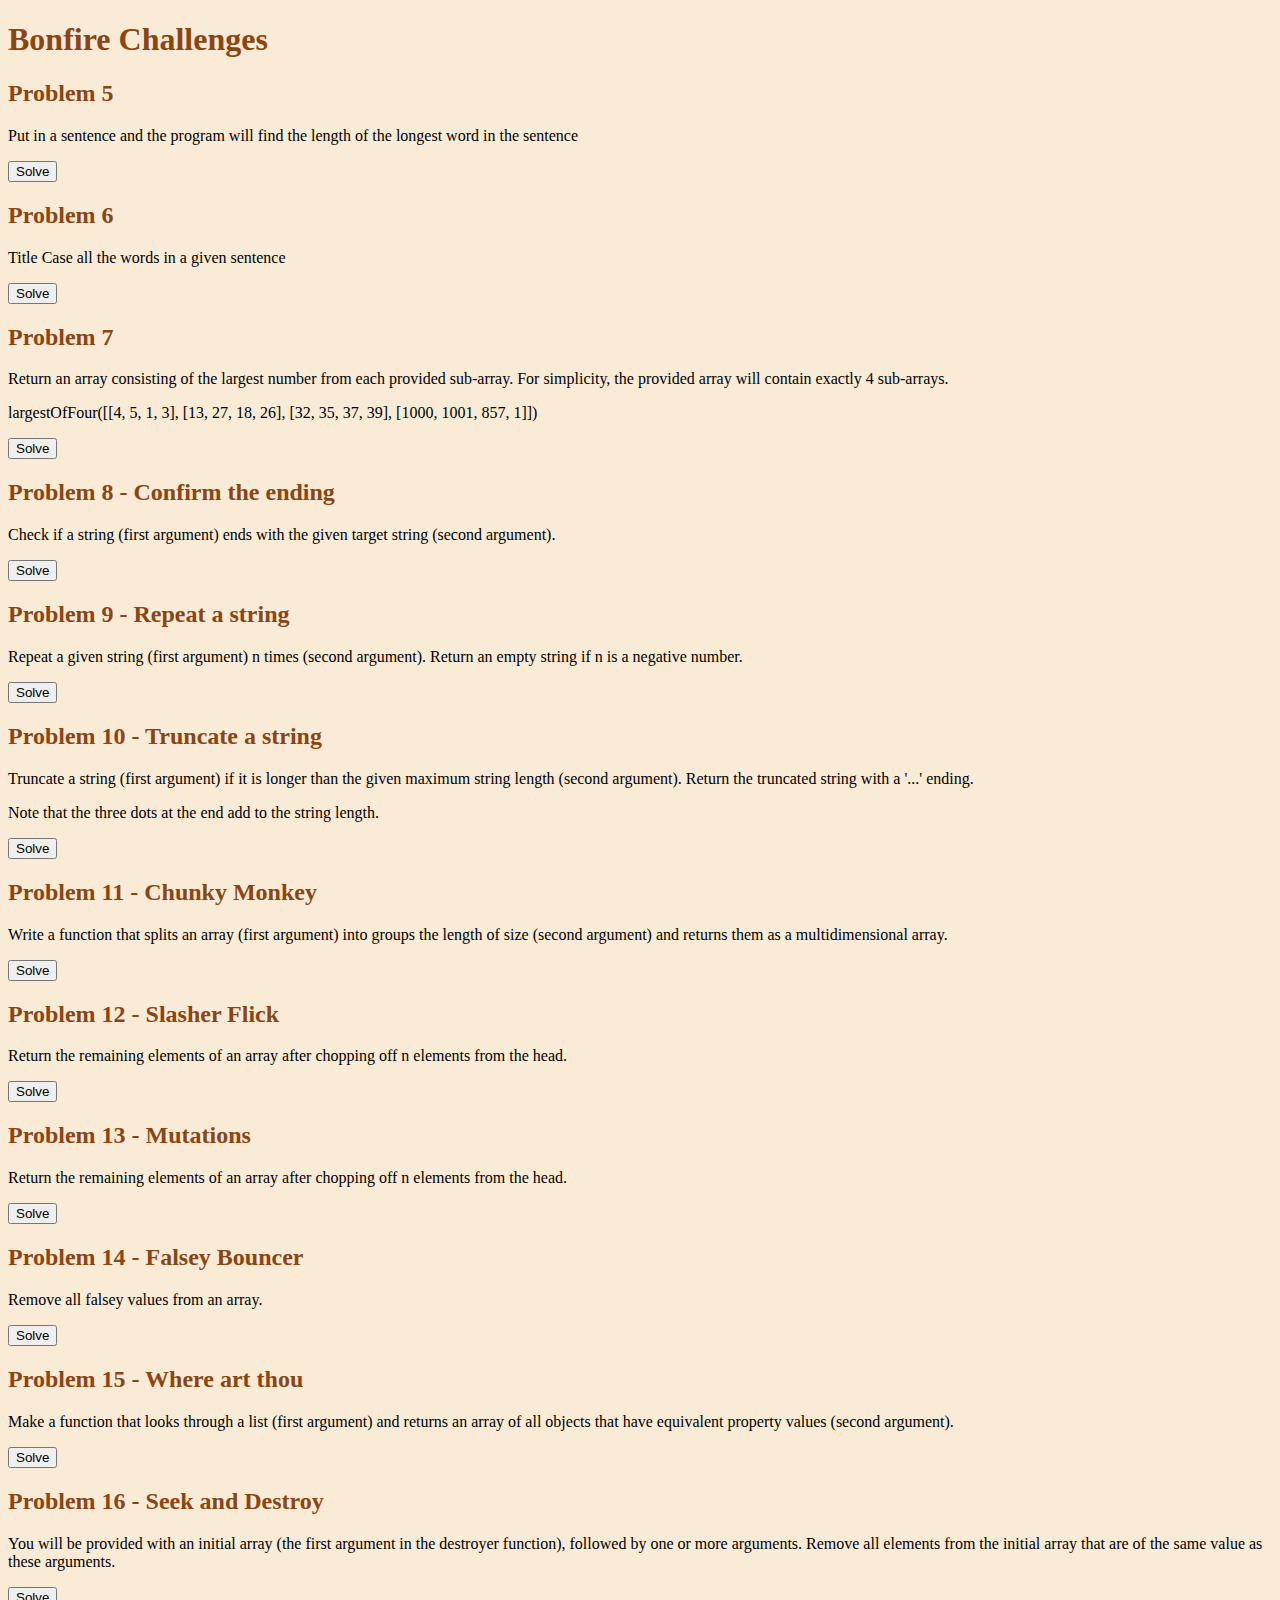
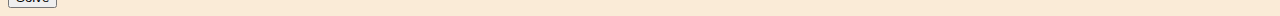
==== Bonfires/index.html @ efa0ad52 "Problem 16 - Seek and Destroy" ====
<!DOCTYPE html>
<html>
<head>
	<script type="text/javascript" src="code.js"></script>
	<style >body{background-color:AntiqueWhite;}
			h1,h2{color:SaddleBrown;}
	</style>
	<title>Bonfire Challenges</title>
</head>

<body>
<h1>Bonfire Challenges</h1>


<h2>Problem 5</h2>
<p>Put in a sentence and the program will find the length of the longest word in the sentence</p>
<button onclick="Solution5()">Solve</button>

<h2>Problem 6</h2>
<p>Title Case all the words in a given sentence</p>
<button onclick="Solution6()">Solve</button>

<h2>Problem 7</h2>
<p>Return an array consisting of the largest number from each provided sub-array. For simplicity, the provided array will contain exactly 4 sub-arrays.</p>
<p>largestOfFour([[4, 5, 1, 3], [13, 27, 18, 26], [32, 35, 37, 39], [1000, 1001, 857, 1]])</p>
<button onclick="Solution7()">Solve</button>


<h2>Problem 8 - Confirm the ending</h2>
<p>Check if a string (first argument) ends with the given target string (second argument).</p>
<button onclick="Solution8()">Solve</button>

<h2>Problem 9 - Repeat a string</h2>
<p>Repeat a given string (first argument) n times (second argument). Return an empty string if n is a negative number.</p>
<button onclick="Solution9()">Solve</button>

<h2>Problem 10 - Truncate a string</h2>
<p>Truncate a string (first argument) if it is longer than the given maximum string length (second argument). Return the truncated string with a '...' ending.</p>
<p>
Note that the three dots at the end add to the string length.</p>
<button onclick="Solution10()">Solve</button>

<h2>Problem 11 - Chunky Monkey</h2>
<p>Write a function that splits an array (first argument) into groups the length of size (second argument) and returns them as a multidimensional array.</p>
<button onclick="Solution11()">Solve</button>

<h2>Problem 12 - Slasher Flick</h2>
<p>Return the remaining elements of an array after chopping off n elements from the head.</p>
<button onclick="Solution12()">Solve</button>

<h2>Problem 13 - Mutations</h2>
<p>Return the remaining elements of an array after chopping off n elements from the head.</p>
<button onclick="Solution13()">Solve</button>

<h2>Problem 14 - Falsey Bouncer</h2>
<p>Remove all falsey values from an array.</p>
<button onclick="Solution14()">Solve</button>

<h2>Problem 15 - Where art thou</h2>
<p>Make a function that looks through a list (first argument) and returns an array of all objects that have equivalent property values (second argument).</p>
<button onclick="Solution15()">Solve</button>


<h2>Problem 16 - Seek and Destroy</h2>
<p>You will be provided with an initial array (the first argument in the destroyer function), followed by one or more arguments. Remove all elements from the initial array that are of the same value as these arguments.</p>
<button onclick="Solution16()">Solve</button>


</body>
</html>
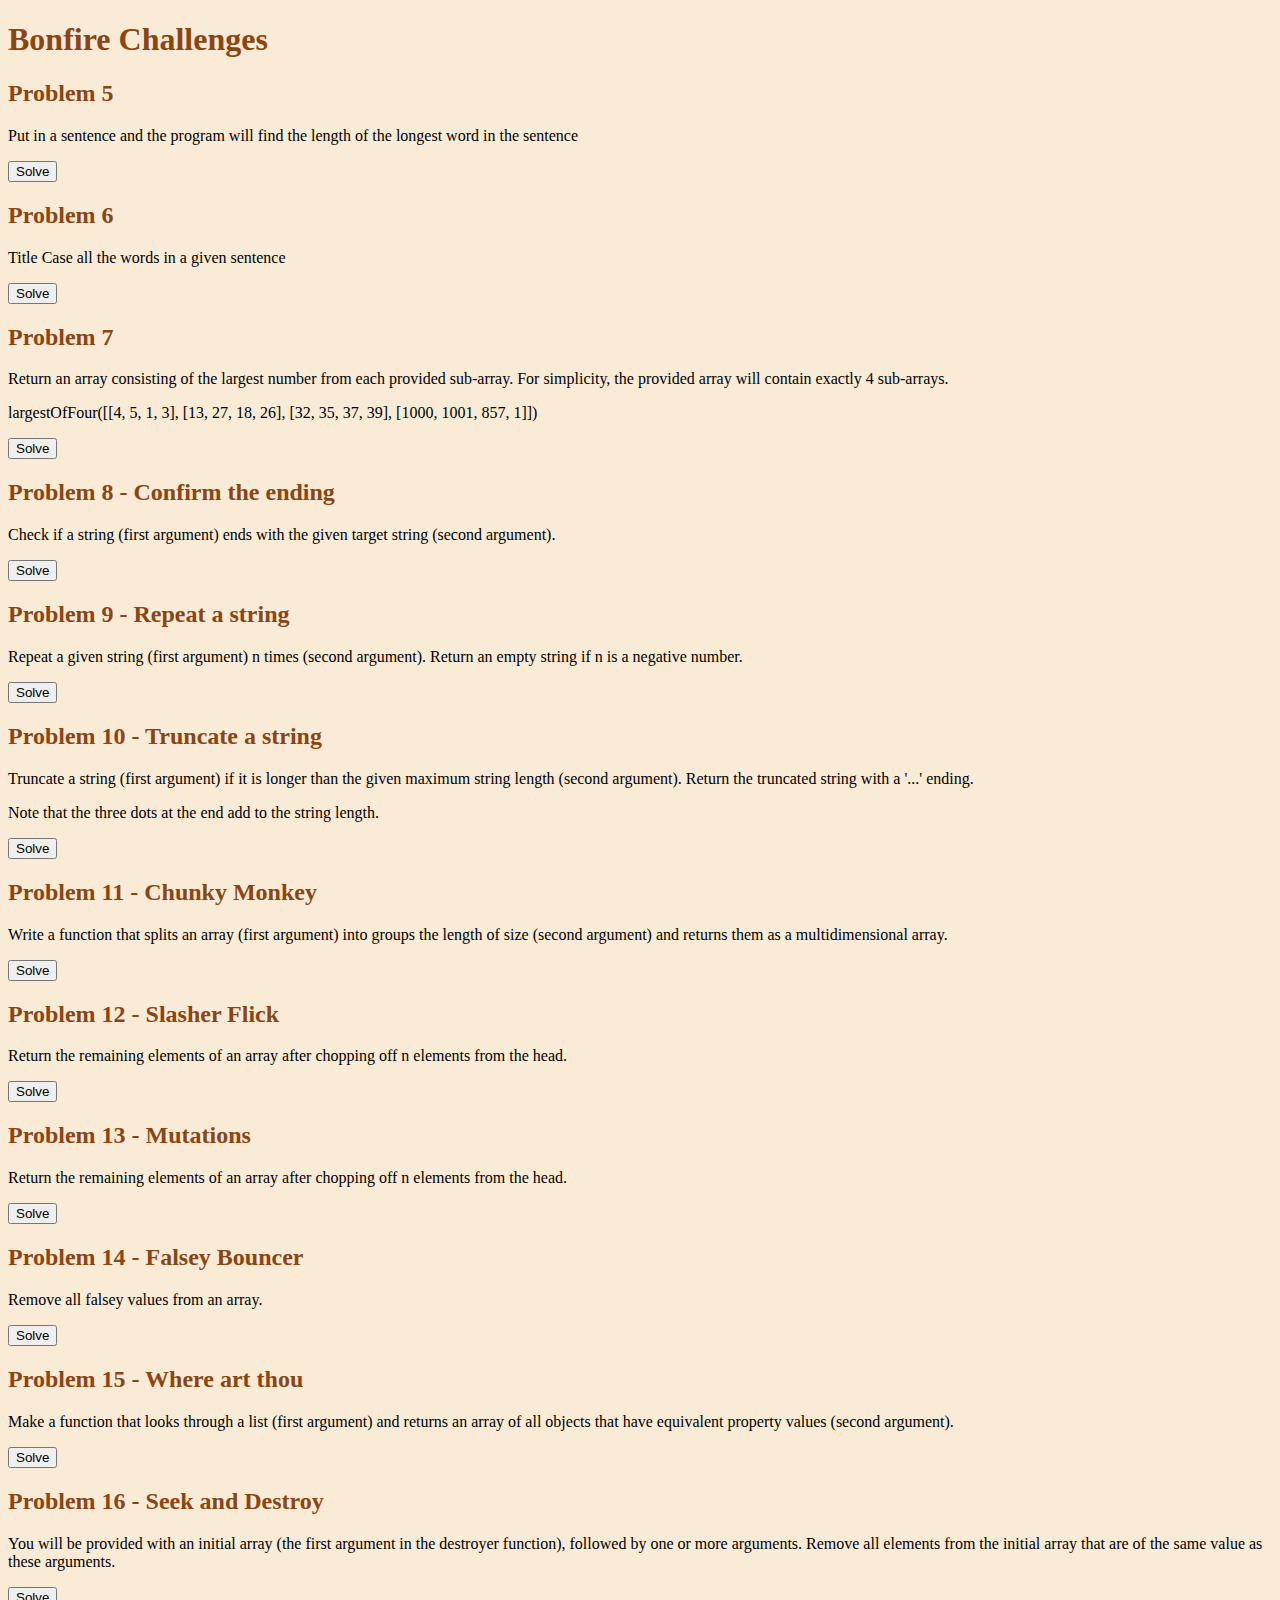
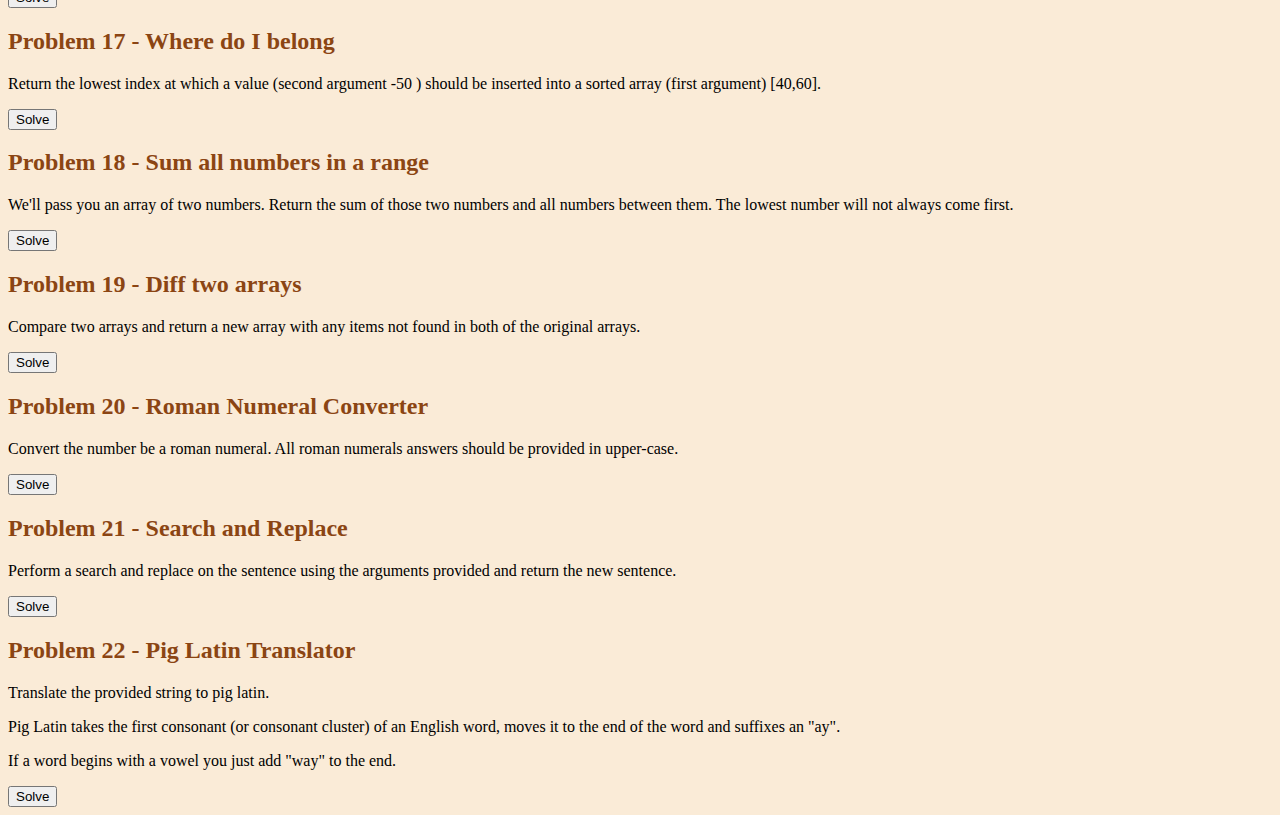
==== commit 52d68166: "Pig Latin Translator Solved" ====
--- a/Bonfires/index.html
+++ b/Bonfires/index.html
@@ -65,6 +65,38 @@
 <p>You will be provided with an initial array (the first argument in the destroyer function), followed by one or more arguments. Remove all elements from the initial array that are of the same value as these arguments.</p>
 <button onclick="Solution16()">Solve</button>
 
+<h2>Problem 17 - Where do I belong</h2>
+<p>Return the lowest index at which a value (second argument -50 ) should be inserted into a sorted array  (first argument) [40,60].</p>
+<button onclick="Solution17()">Solve</button>
+
+
+<h2>Problem 18 - Sum all numbers in a range</h2>
+<p>We'll pass you an array of two numbers. Return the sum of those two numbers and all numbers between them.
+
+The lowest number will not always come first.</p>
+<button onclick="Solution18()">Solve</button>
+
+<h2>Problem 19 - Diff two arrays</h2>
+<p>Compare two arrays and return a new array with any items not found in both of the original arrays.</p>
+<button onclick="Solution19()">Solve</button>
+
+<h2>Problem 20 - Roman Numeral Converter</h2>
+<p>Convert the number be a roman numeral.
+
+All roman numerals answers should be provided in upper-case.</p>
+<button onclick="Solution20()">Solve</button>
+
+<h2>Problem 21 - Search and Replace</h2>
+<p>Perform a search and replace on the sentence using the arguments provided and return the new sentence.</p>
+<button onclick="Solution21()">Solve</button>
+
+<h2>Problem 22 - Pig Latin Translator</h2>
+<p>Translate the provided string to pig latin.</p>
+
+<p>Pig Latin takes the first consonant (or consonant cluster) of an English word, moves it to the end of the word and suffixes an "ay".</p>
+
+<p>If a word begins with a vowel you just add "way" to the end.</p>
+<button onclick="Solution22()">Solve</button>
 
 </body>
 </html>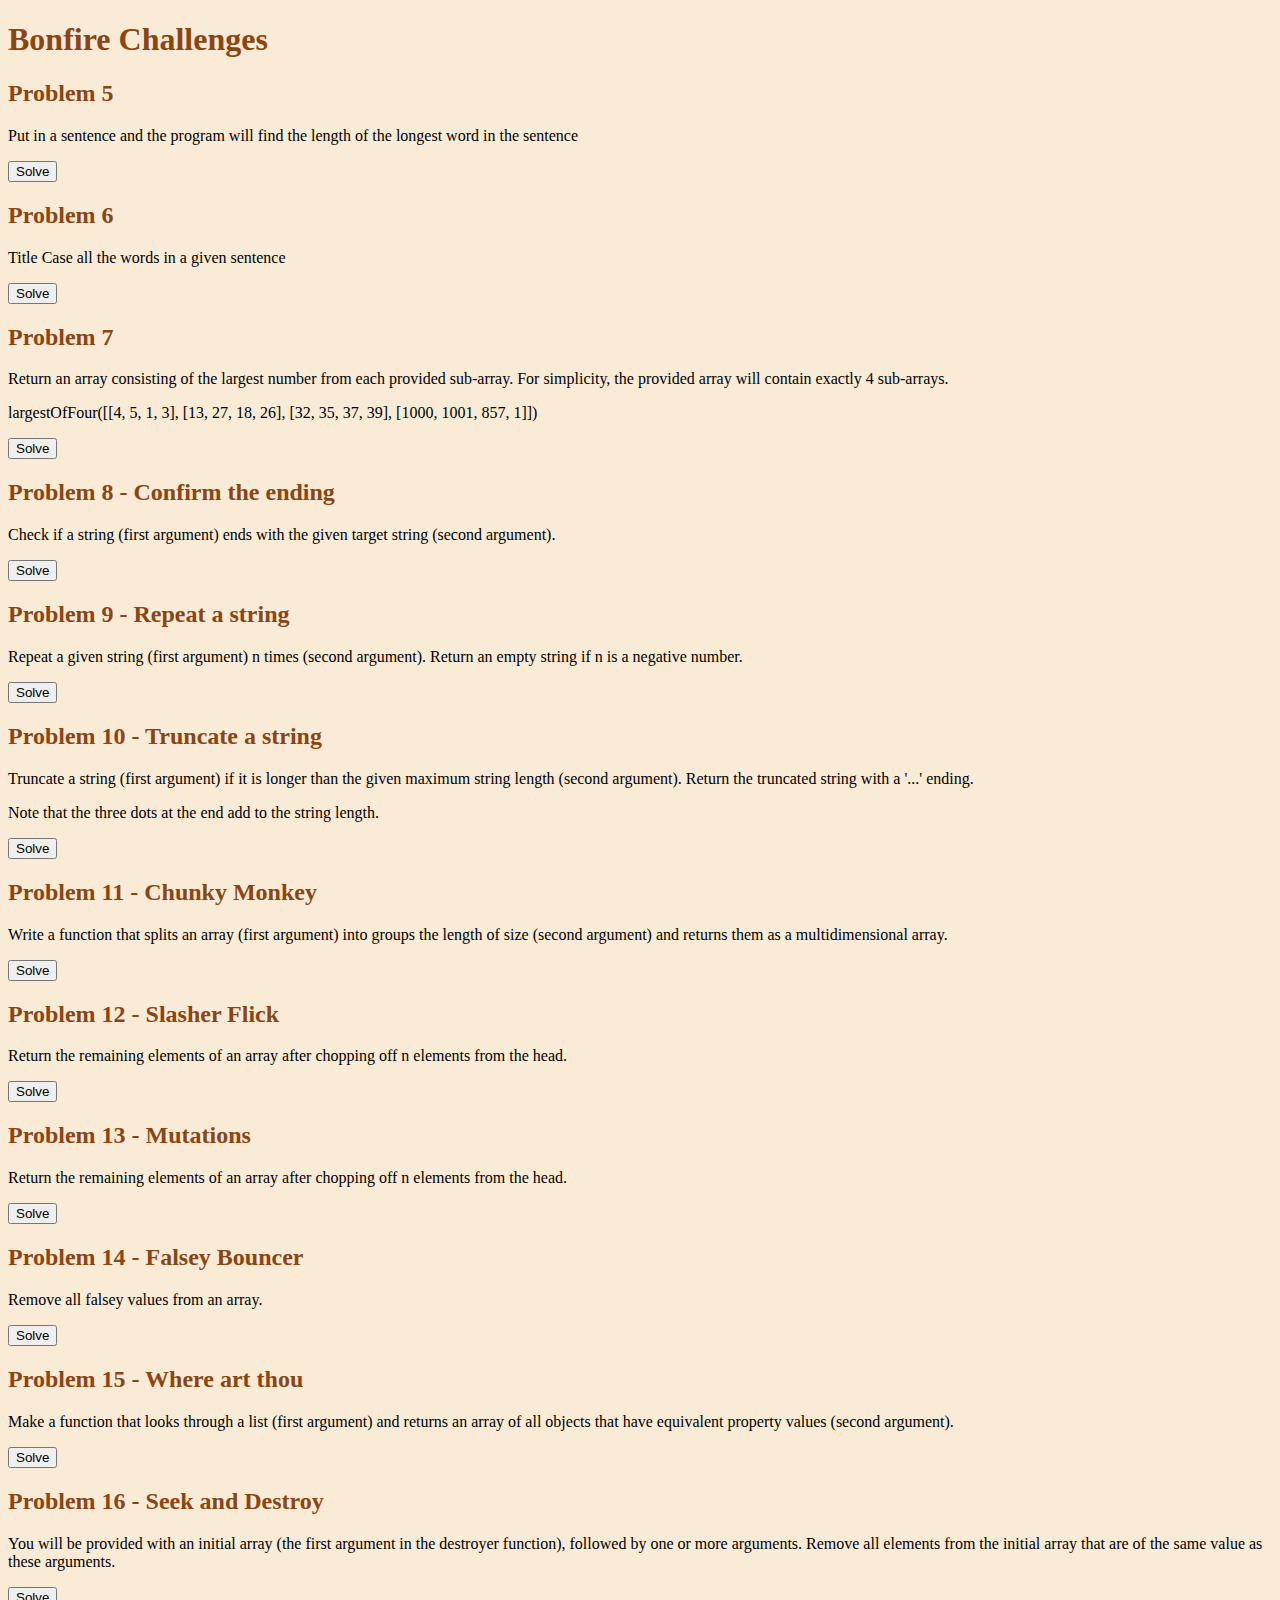
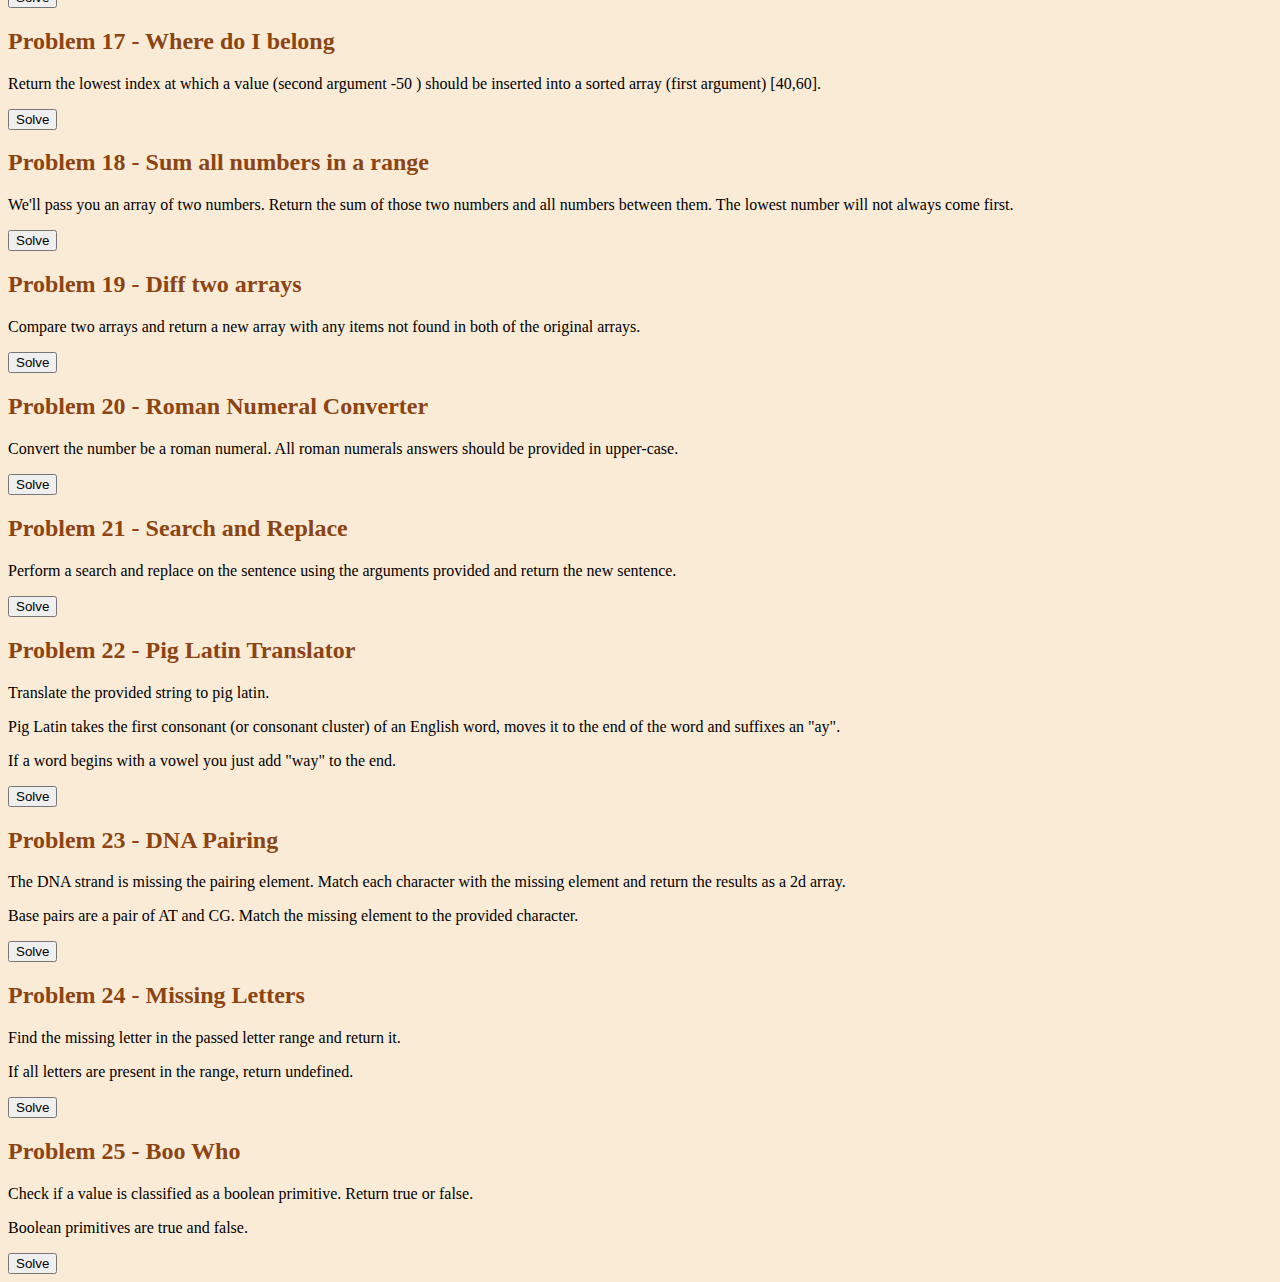
==== commit 078638f1: "Problem 25 Boo who" ====
--- a/Bonfires/index.html
+++ b/Bonfires/index.html
@@ -74,7 +74,7 @@
 <p>We'll pass you an array of two numbers. Return the sum of those two numbers and all numbers between them.
 
 The lowest number will not always come first.</p>
-<button onclick="Solution18()">Solve</button>
+<button oncli3k="Solution18()">Solve</button>
 
 <h2>Problem 19 - Diff two arrays</h2>
 <p>Compare two arrays and return a new array with any items not found in both of the original arrays.</p>
@@ -98,5 +98,24 @@
 <p>If a word begins with a vowel you just add "way" to the end.</p>
 <button onclick="Solution22()">Solve</button>
 
+<h2>Problem 23 - DNA Pairing</h2>
+<p>The DNA strand is missing the pairing element. Match each character with the missing element and return the results as a 2d array.</p>
+<p>Base pairs are a pair of AT and CG. Match the missing element to the provided character.</p>
+<button onclick="Solution23()">Solve</button>
+
+<h2>Problem 24 - Missing Letters</h2>
+<p>Find the missing letter in the passed letter range and return it.</p>
+<p>
+If all letters are present in the range, return undefined.</p>
+<button onclick="Solution24()">Solve</button>
+
+<h2>Problem 25 - Boo Who</h2>
+<p>Check if a value is classified as a boolean primitive. Return true or false.</p>
+
+<p>Boolean primitives are true and false.</p>
+<button onclick="Solution25()">Solve</button>
+
+
+
 </body>
 </html>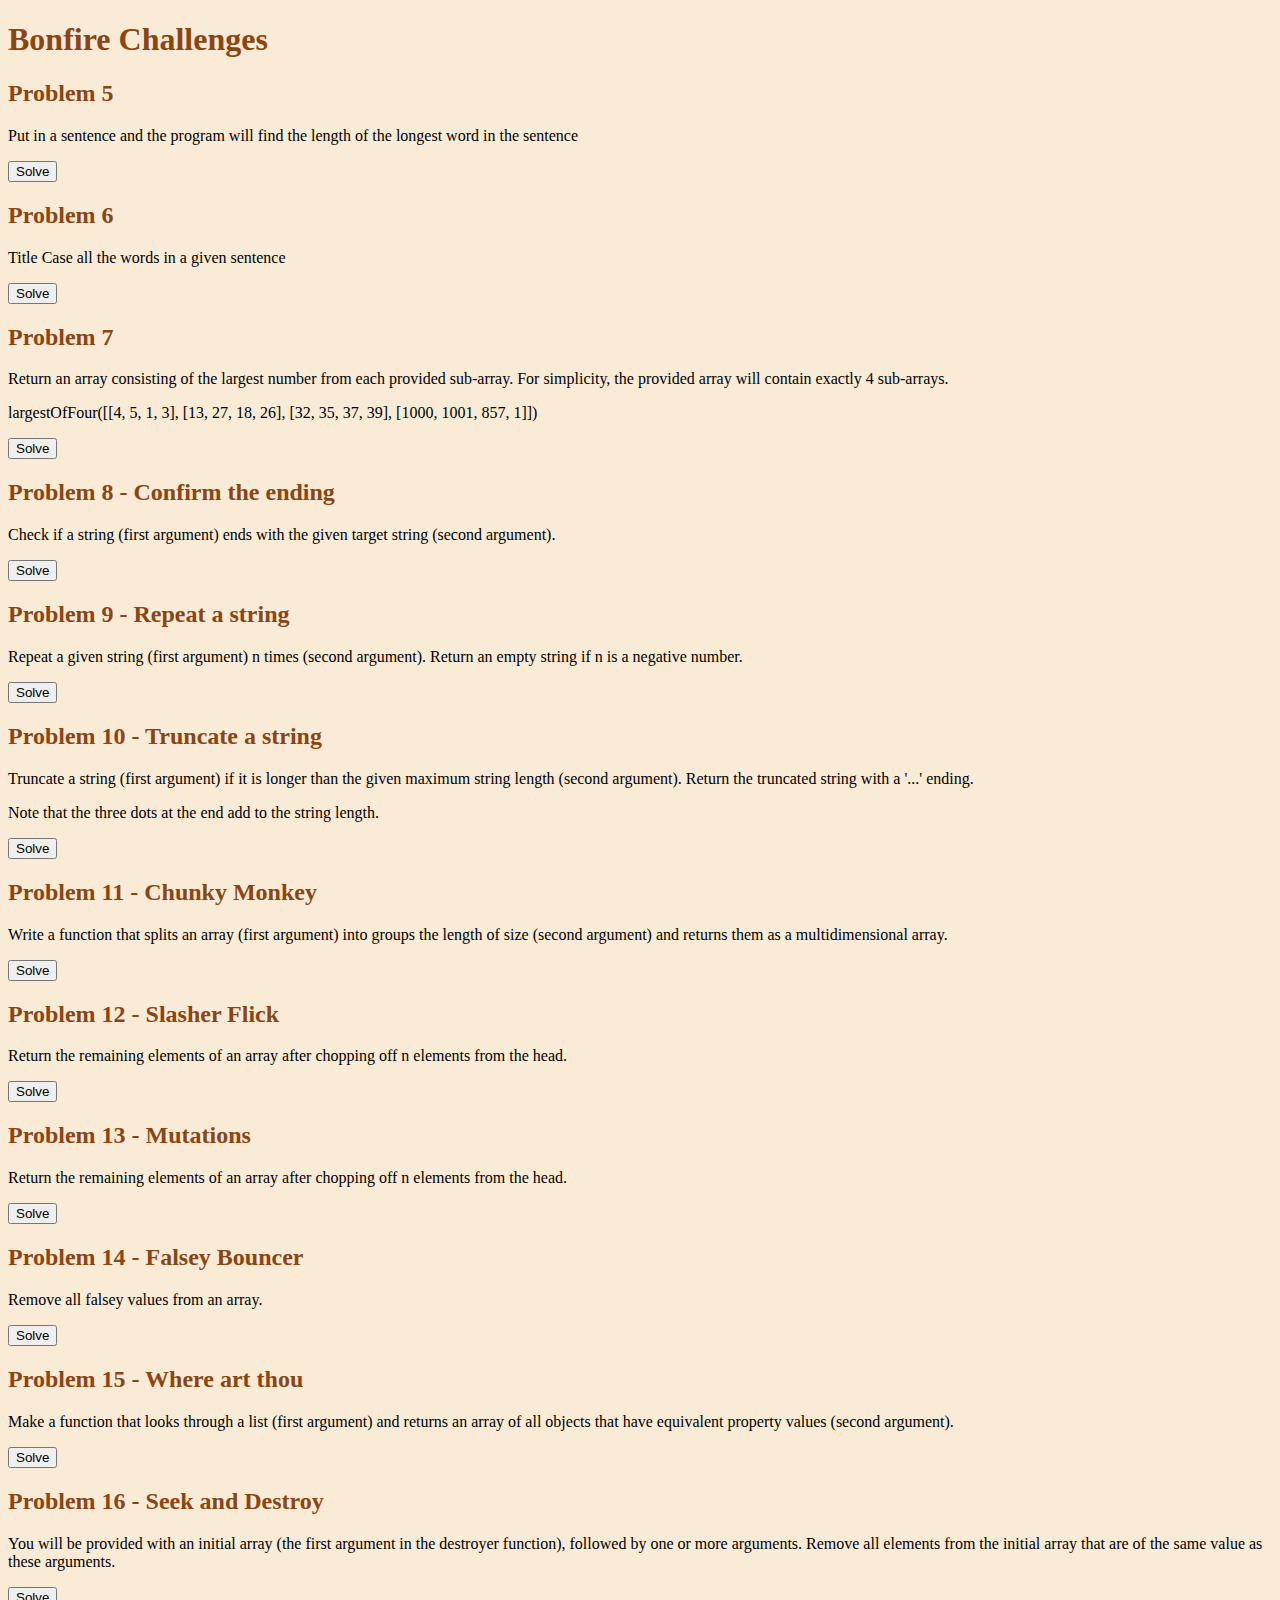
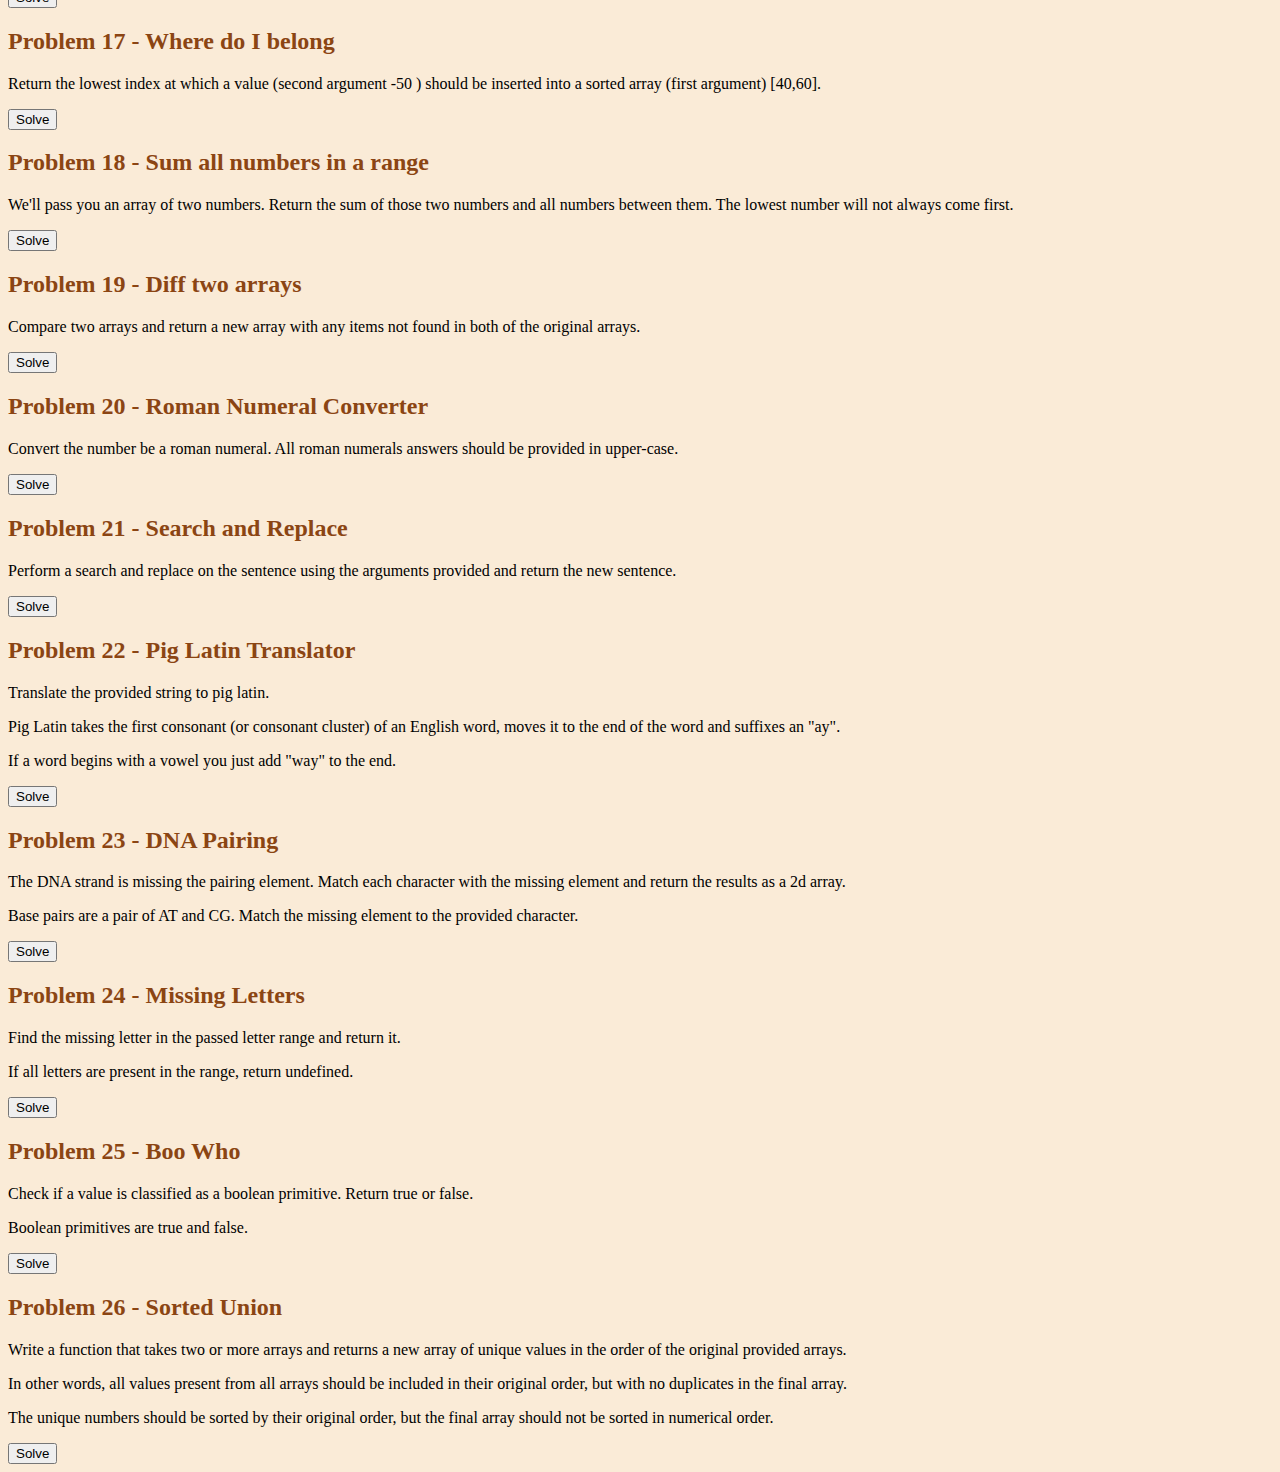
==== commit 979fa790: "Problem 26 - Sorted Union" ====
--- a/Bonfires/index.html
+++ b/Bonfires/index.html
@@ -116,6 +116,14 @@
 <button onclick="Solution25()">Solve</button>
 
 
+<h2>Problem 26 - Sorted Union</h2>
+<p>Write a function that takes two or more arrays and returns a new array of unique values in the order of the original provided arrays.</p>
+
+<p>In other words, all values present from all arrays should be included in their original order, but with no duplicates in the final array.</p>
+
+<p>The unique numbers should be sorted by their original order, but the final array should not be sorted in numerical order.</p>
+<button onclick="Solution26()">Solve</button>
+
 
 </body>
 </html>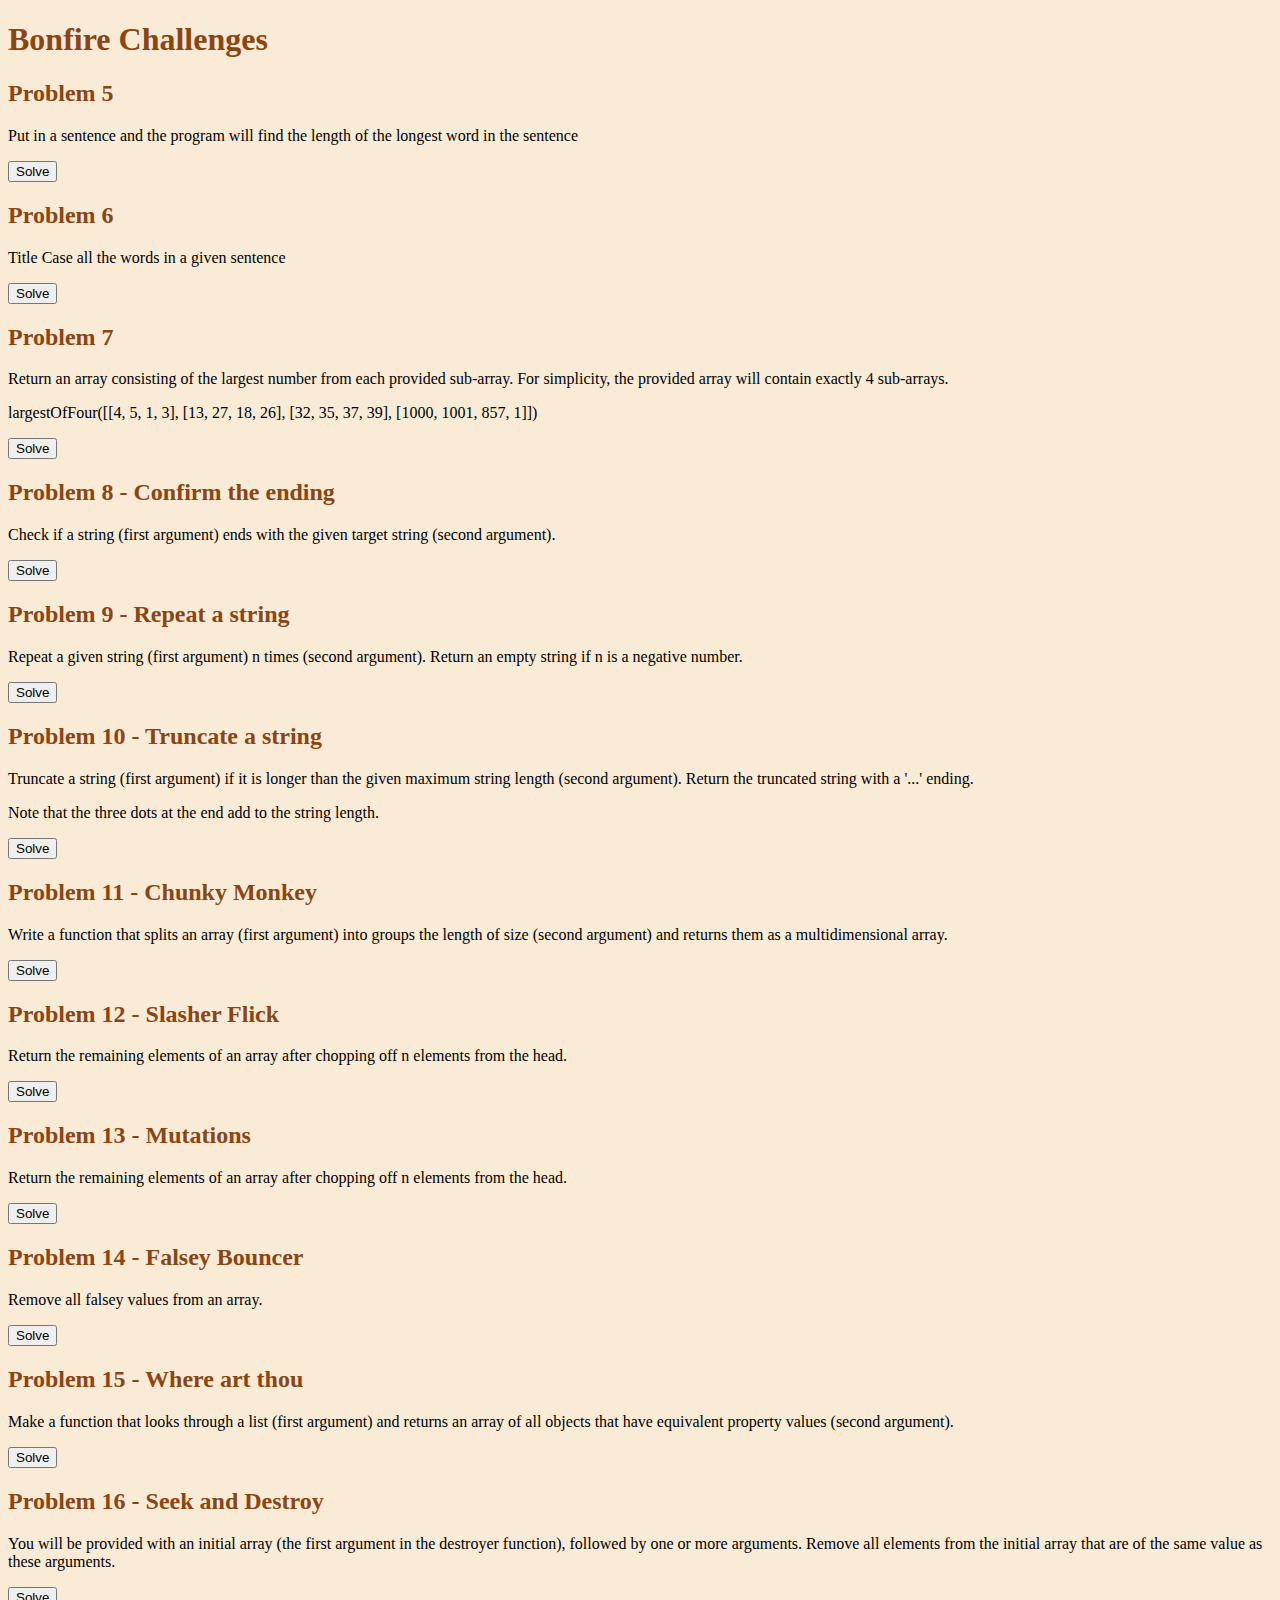
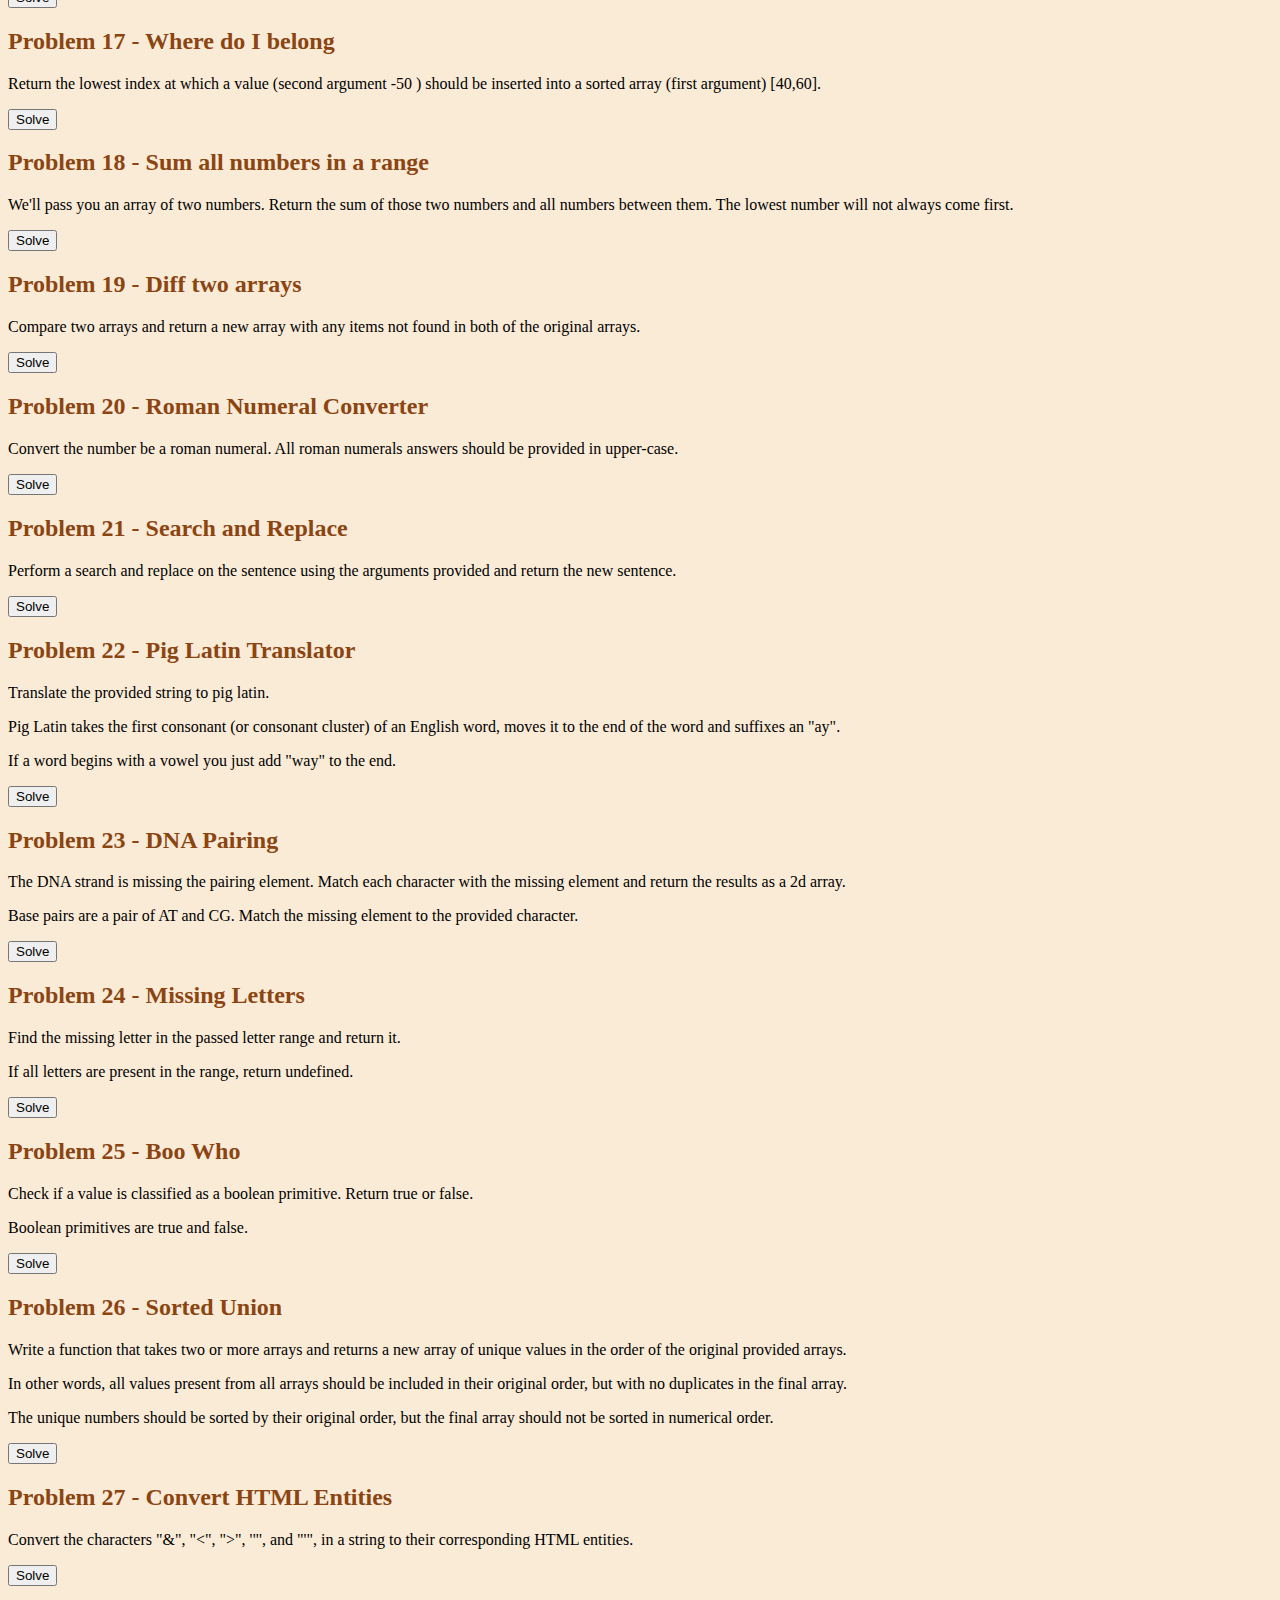
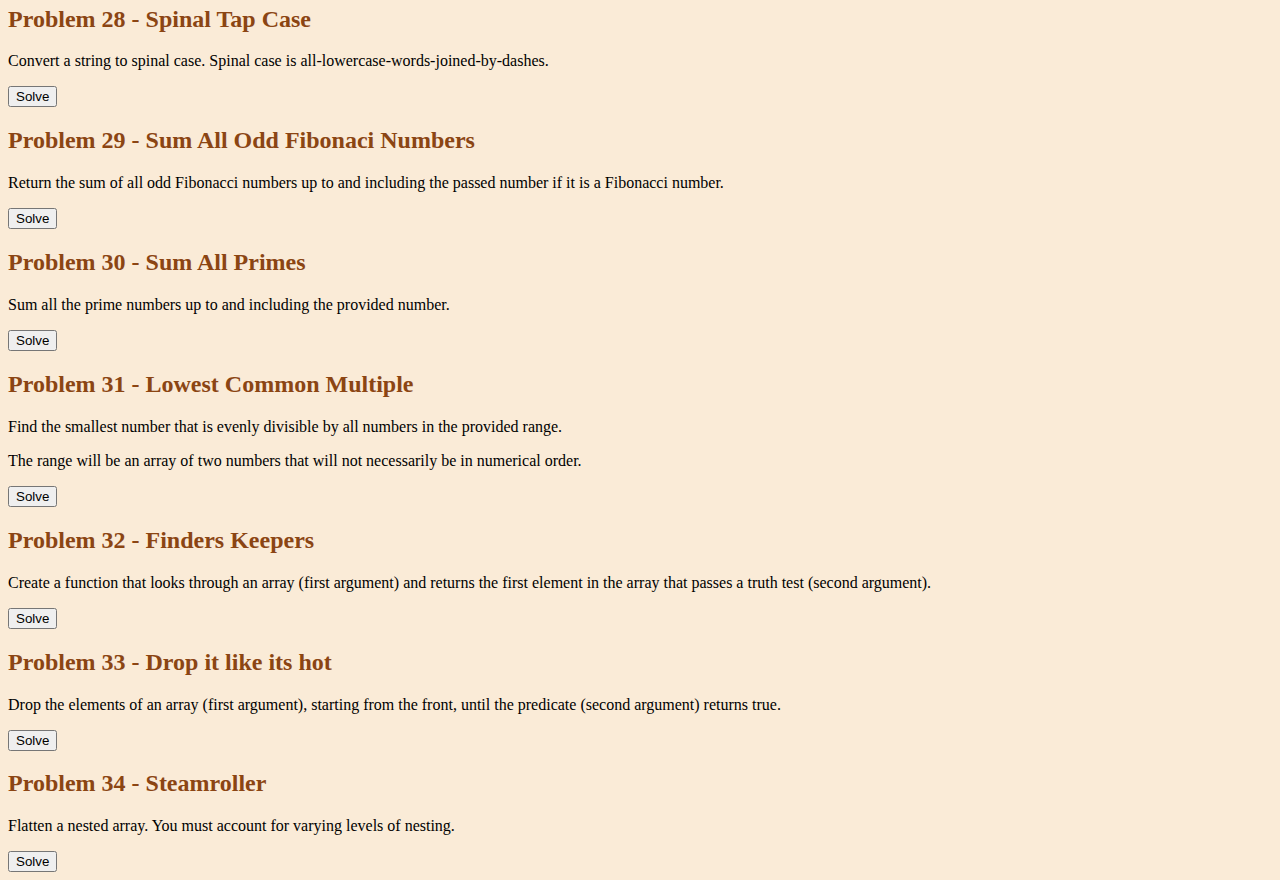
==== commit 1cd7bbca: "Problem 34 Streamroller" ====
--- a/Bonfires/index.html
+++ b/Bonfires/index.html
@@ -125,5 +125,39 @@
 <button onclick="Solution26()">Solve</button>
 
 
+<h2>Problem 27 - Convert HTML Entities</h2>
+<p>Convert the characters "&", "<", ">", '"', and "'", in a string to their corresponding HTML entities.</p>
+<button onclick="Solution27()">Solve</button>
+
+<h2>Problem 28 - Spinal Tap Case</h2>
+<p>Convert a string to spinal case. Spinal case is all-lowercase-words-joined-by-dashes.</p>
+<button onclick="Solution28()">Solve</button>
+
+<h2>Problem 29 - Sum All Odd Fibonaci Numbers</h2>
+<p>Return the sum of all odd Fibonacci numbers up to and including the passed number if it is a Fibonacci number.</p>
+<button onclick="Solution29()">Solve</button>
+
+<h2>Problem 30 - Sum All Primes</h2>
+<p>Sum all the prime numbers up to and including the provided number.</p>
+<button onclick="Solution30()">Solve</button>
+
+<h2>Problem 31 - Lowest Common Multiple</h2>
+<p>Find the smallest number that is evenly divisible by all numbers in the provided range.</p>
+
+<p>The range will be an array of two numbers that will not necessarily be in numerical order.</p>
+<button onclick="Solution31()">Solve</button>
+
+<h2>Problem 32 - Finders Keepers</h2>
+<p>Create a function that looks through an array (first argument) and returns the first element in the array that passes a truth test (second argument).</p>
+<button onclick="Solution32()">Solve</button>
+
+<h2>Problem 33 - Drop it like its hot</h2>
+<p>Drop the elements of an array (first argument), starting from the front, until the predicate (second argument) returns true.</p>
+<button onclick="Solution33()">Solve</button>
+
+<h2>Problem 34 - Steamroller</h2>
+<p>Flatten a nested array. You must account for varying levels of nesting.</p>
+<button onclick="Solution34()">Solve</button>
+
 </body>
 </html>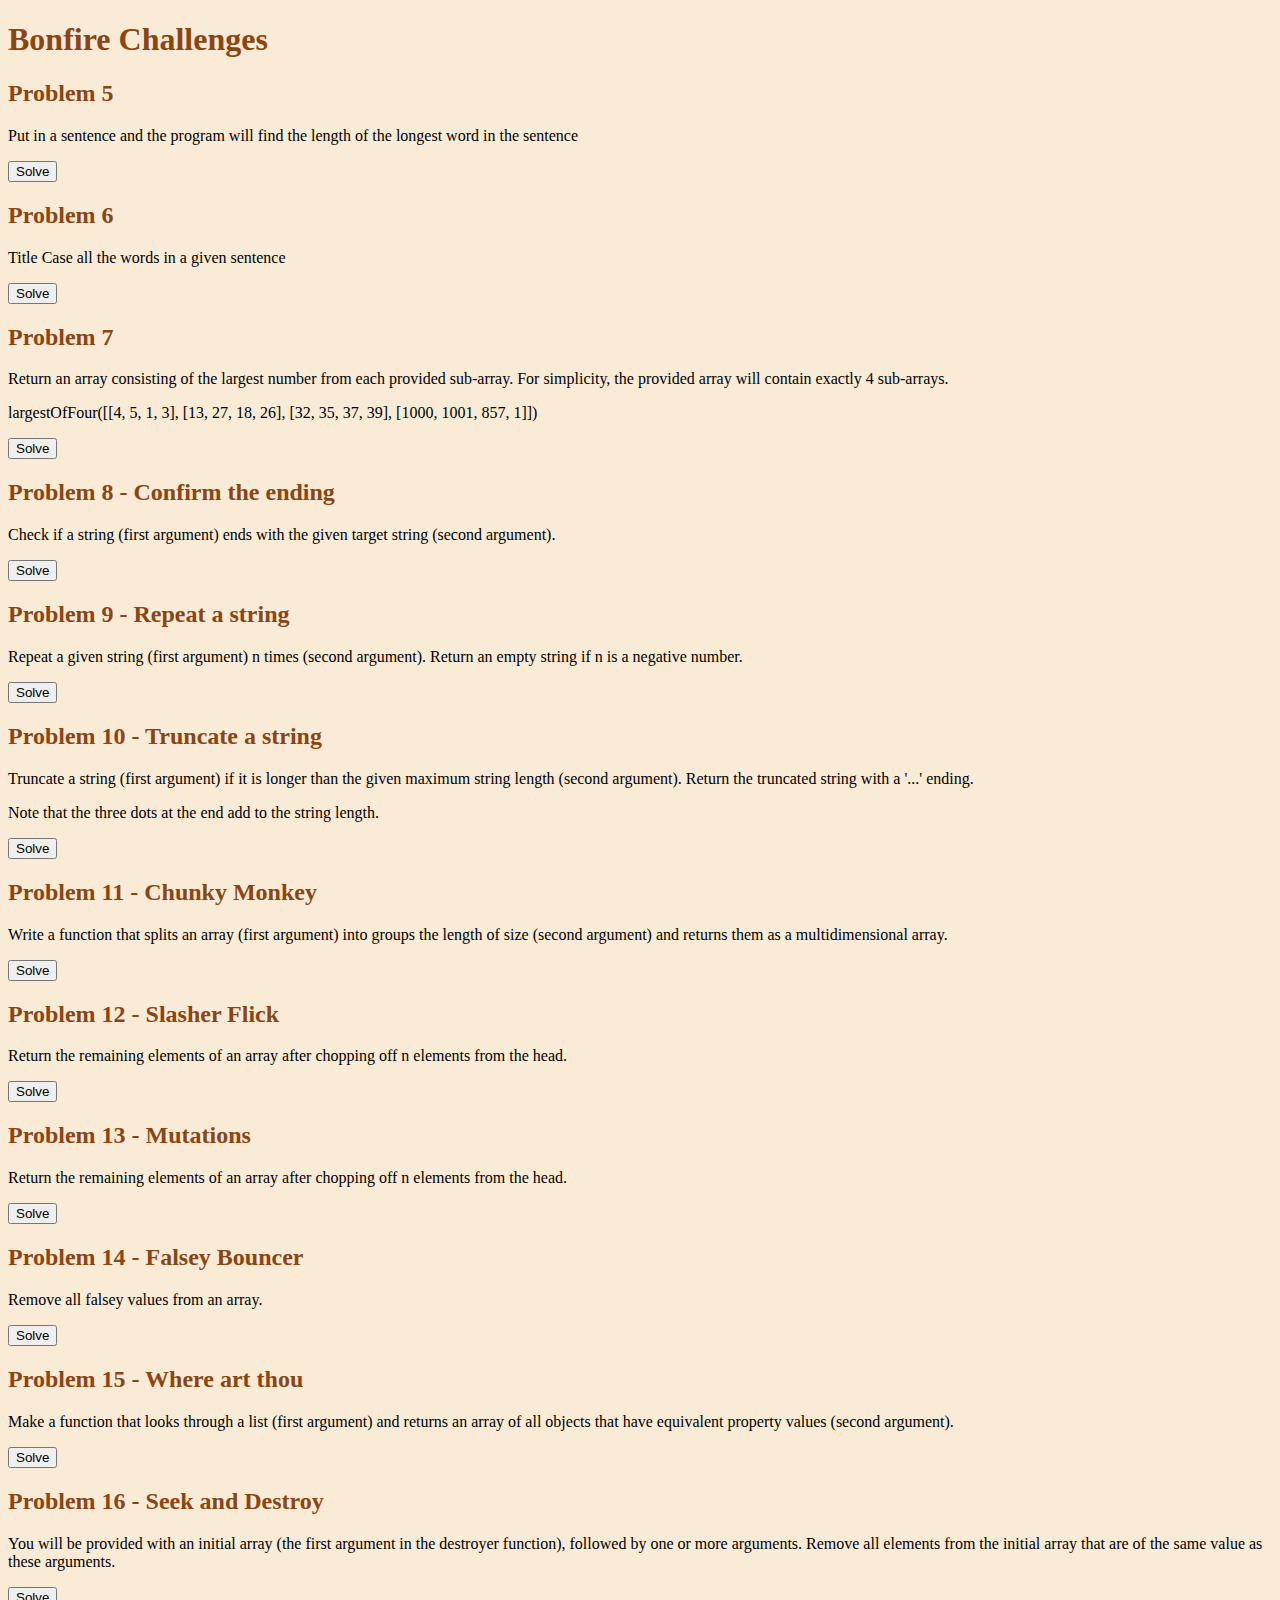
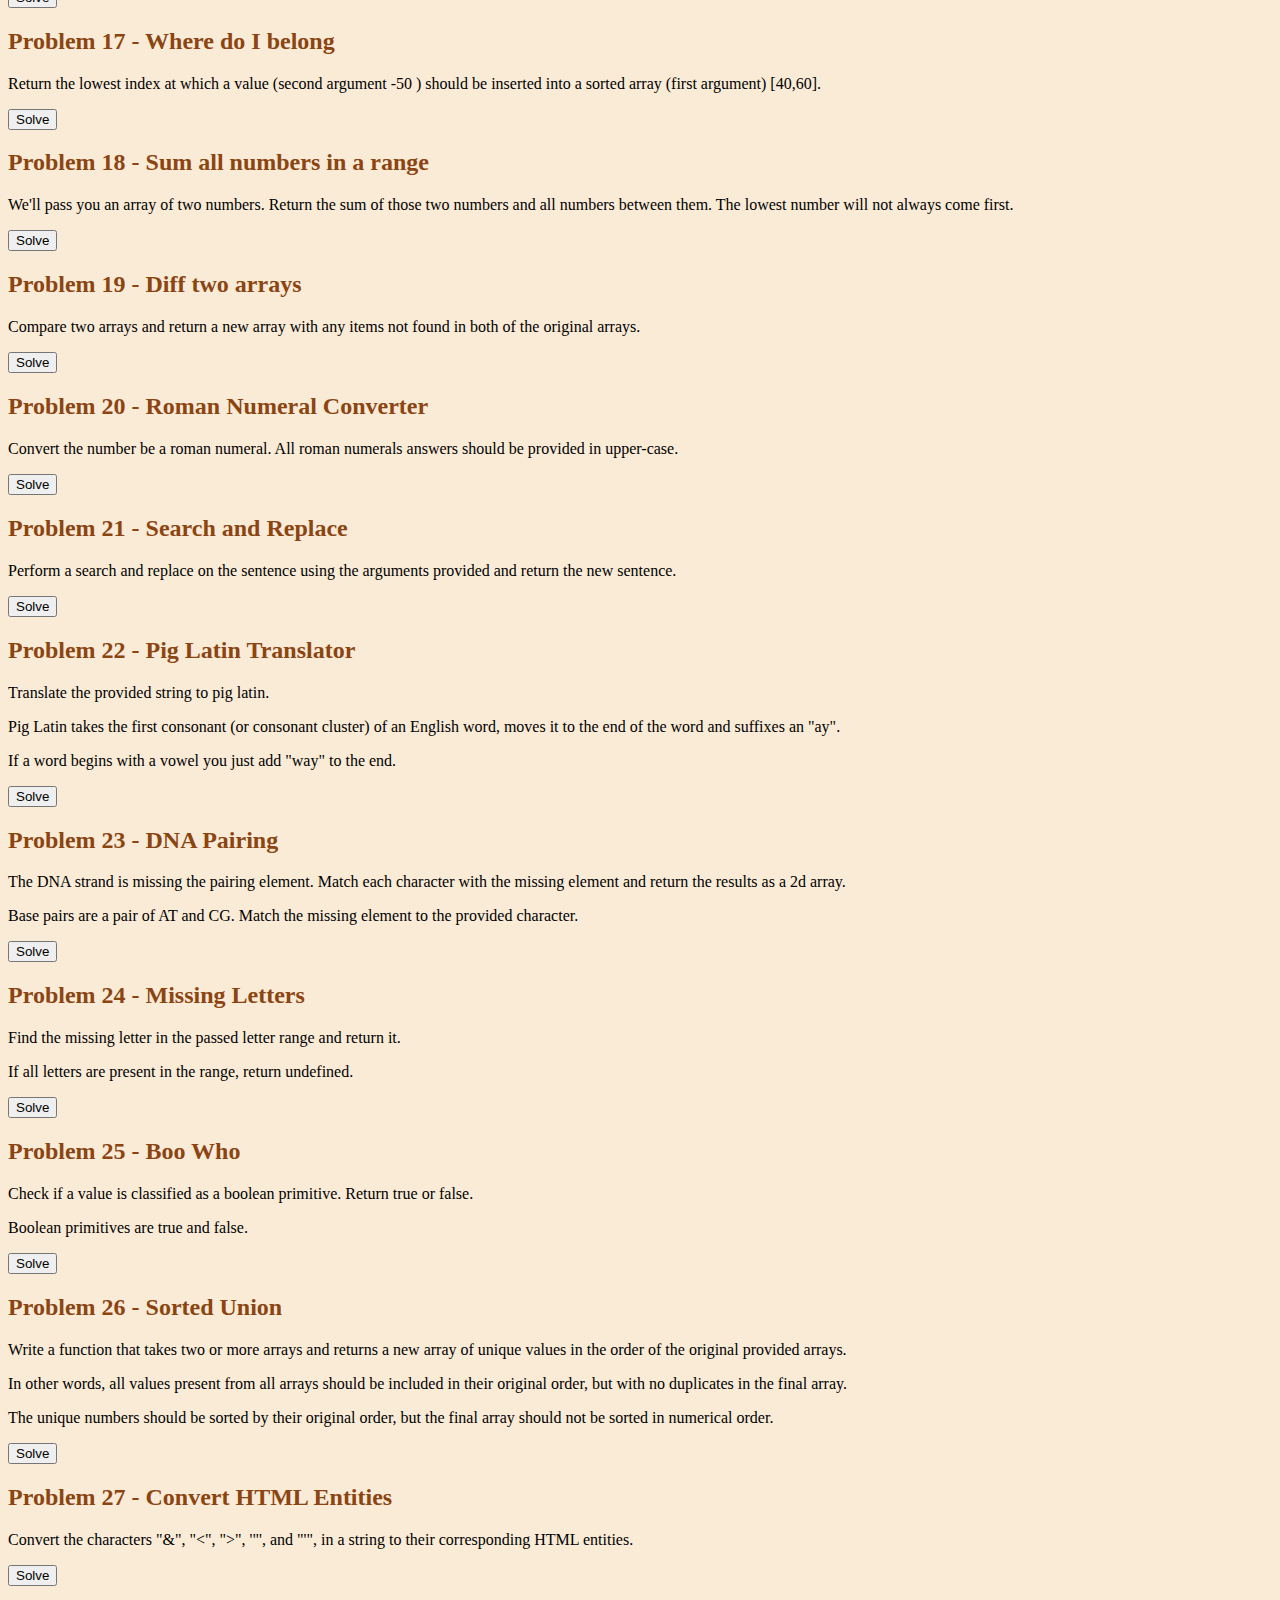
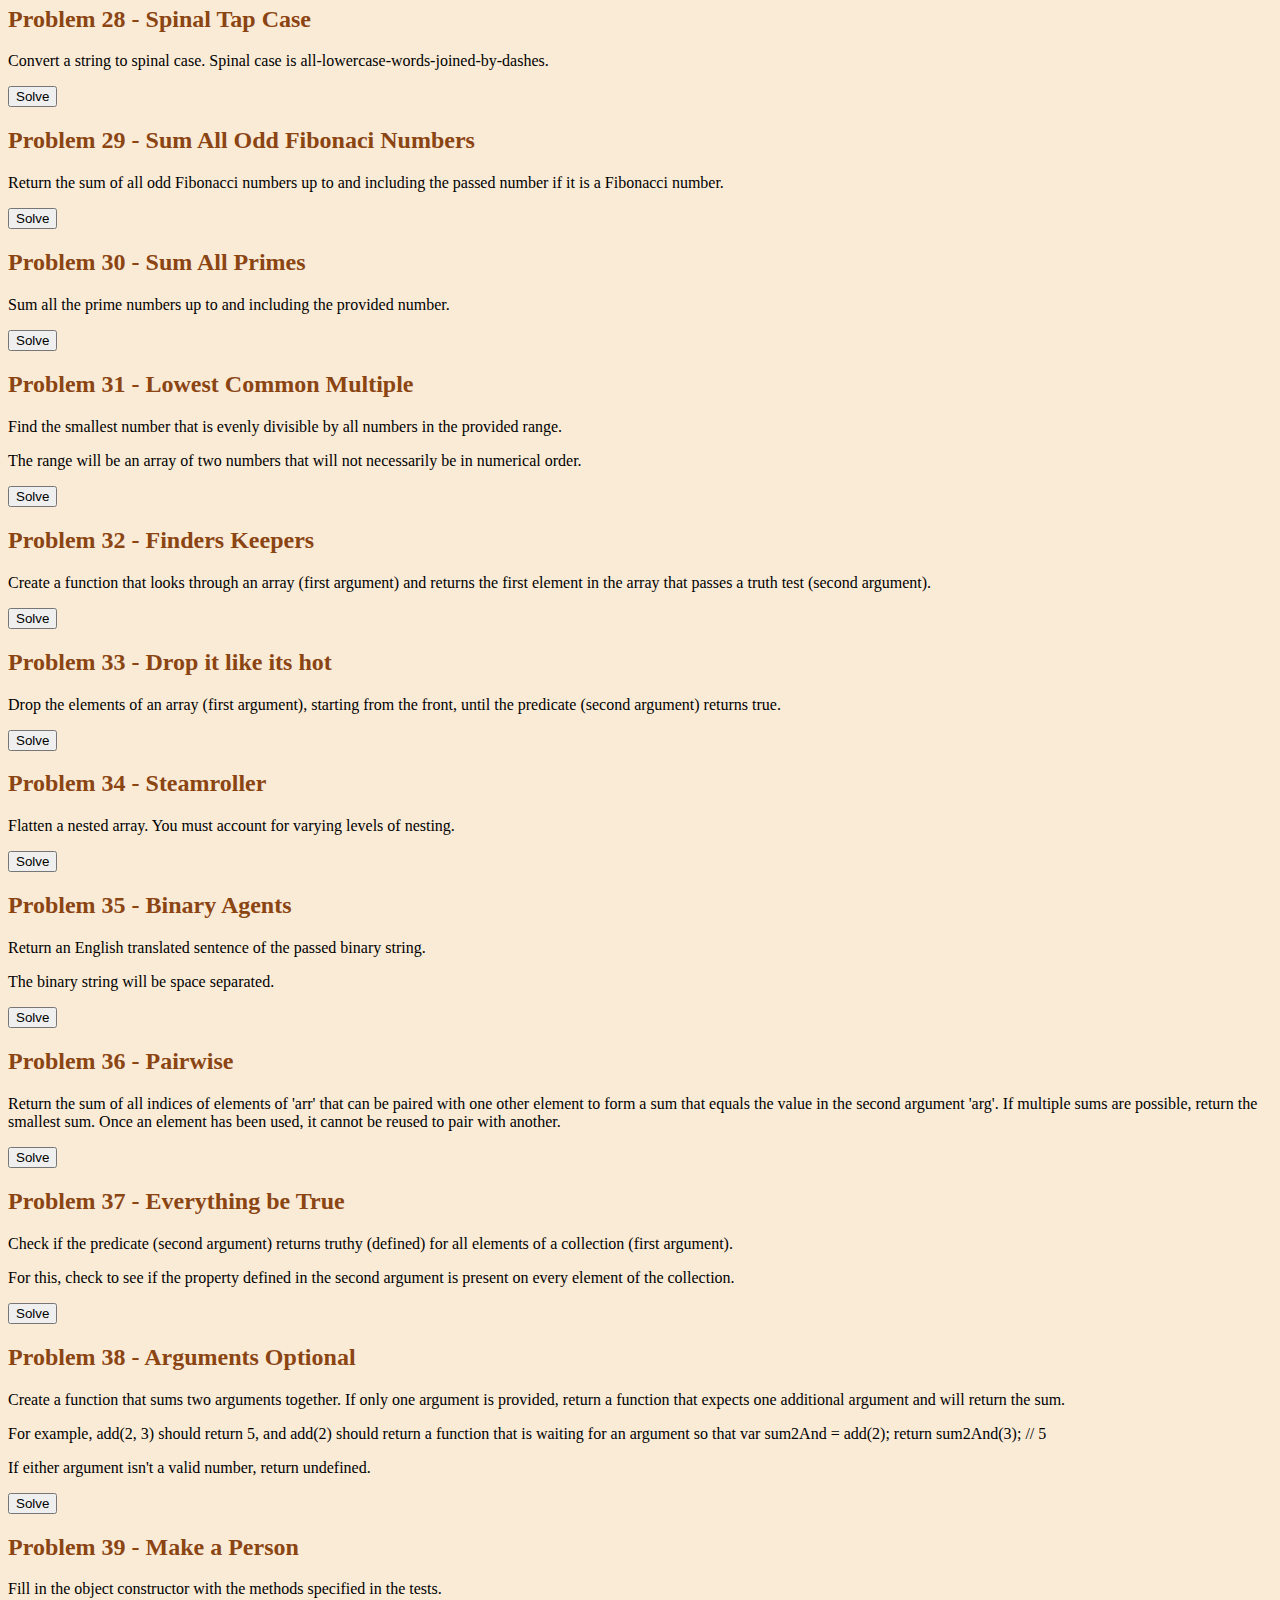
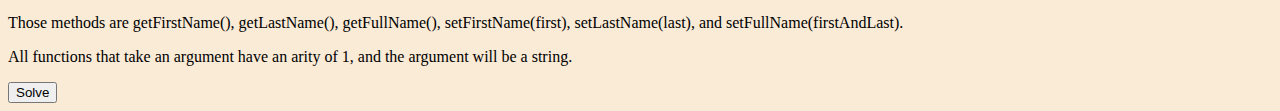
==== commit 00194b93: "Problem 39 - Make a person" ====
--- a/Bonfires/index.html
+++ b/Bonfires/index.html
@@ -159,5 +159,44 @@
 <p>Flatten a nested array. You must account for varying levels of nesting.</p>
 <button onclick="Solution34()">Solve</button>
 
+<h2>Problem 35 - Binary Agents</h2>
+<p>Return an English translated sentence of the passed binary string.</p>
+
+<p>The binary string will be space separated.</p>
+<button onclick="Solution35()">Solve</button>
+
+
+<h2>Problem 36 - Pairwise</h2>
+<p>Return the sum of all indices of elements of 'arr' that can be paired with one other element 
+	to form a sum that equals the value in the second argument 'arg'. If multiple sums are possible, 
+	return the smallest sum. Once an element has been used, it cannot be reused to pair with another.</p>
+<button onclick="Solution36()">Solve</button>
+
+
+<h2>Problem 37 - Everything be True</h2>
+<p>Check if the predicate (second argument) returns truthy (defined) for all elements of a collection (first argument).</p>
+
+<p>For this, check to see if the property defined in the second argument is present on every element of the collection.</p>
+<button onclick="Solution37()">Solve</button>
+
+
+<h2>Problem 38 - Arguments Optional</h2>
+<p>Create a function that sums two arguments together. If only one argument is provided, return a function that expects one additional argument and will return the sum.</p>
+
+<p>For example, add(2, 3) should return 5, and add(2) should return a function that is waiting for an argument so that var sum2And = add(2); return sum2And(3); // 5</p>
+
+<p> If either argument isn't a valid number, return undefined.</p>
+<button onclick="Solution38()">Solve</button>
+
+
+<h2>Problem 39 - Make a Person</h2>
+<p>Fill in the object constructor with the methods specified in the tests.</p>
+
+<p>Those methods are getFirstName(), getLastName(), getFullName(), setFirstName(first), setLastName(last), and setFullName(firstAndLast).</p>
+
+<p>All functions that take an argument have an arity of 1, and the argument will be a string.</p>
+<button onclick="Solution39()">Solve</button>
+
+
 </body>
 </html>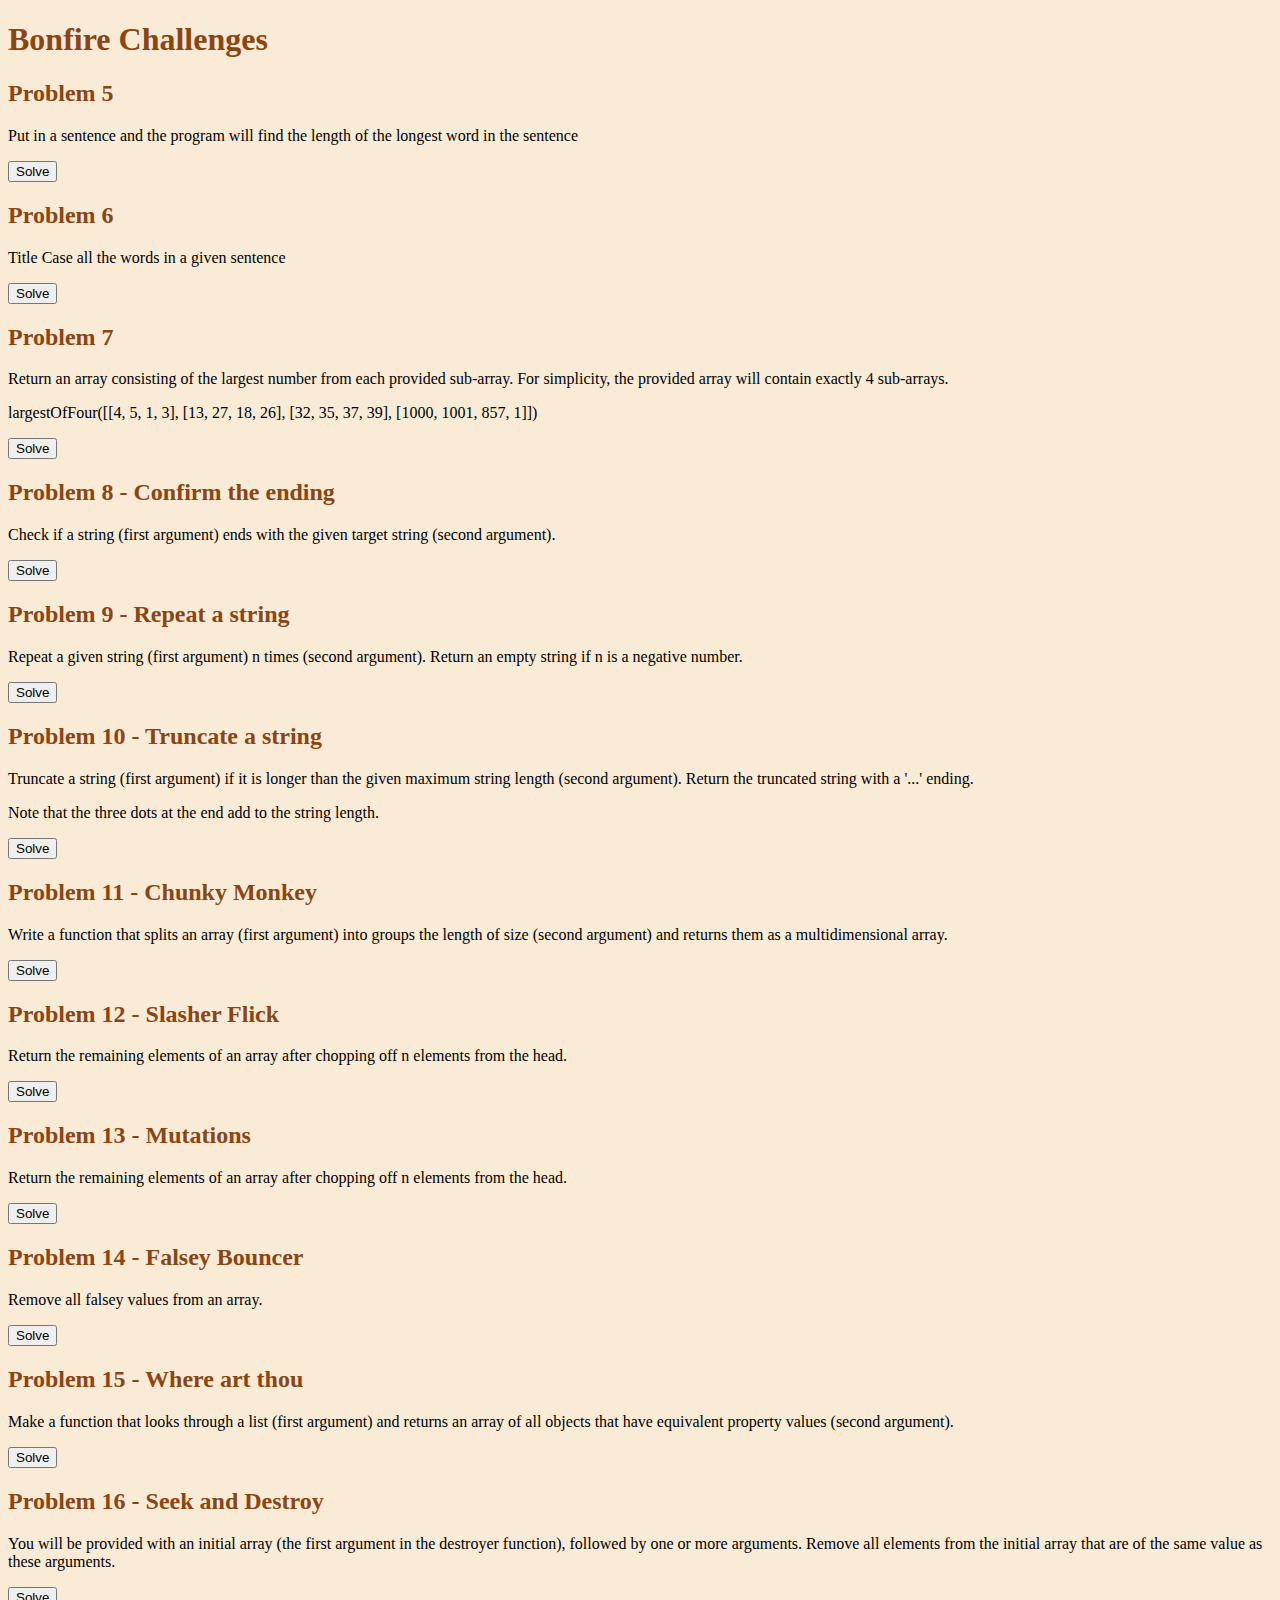
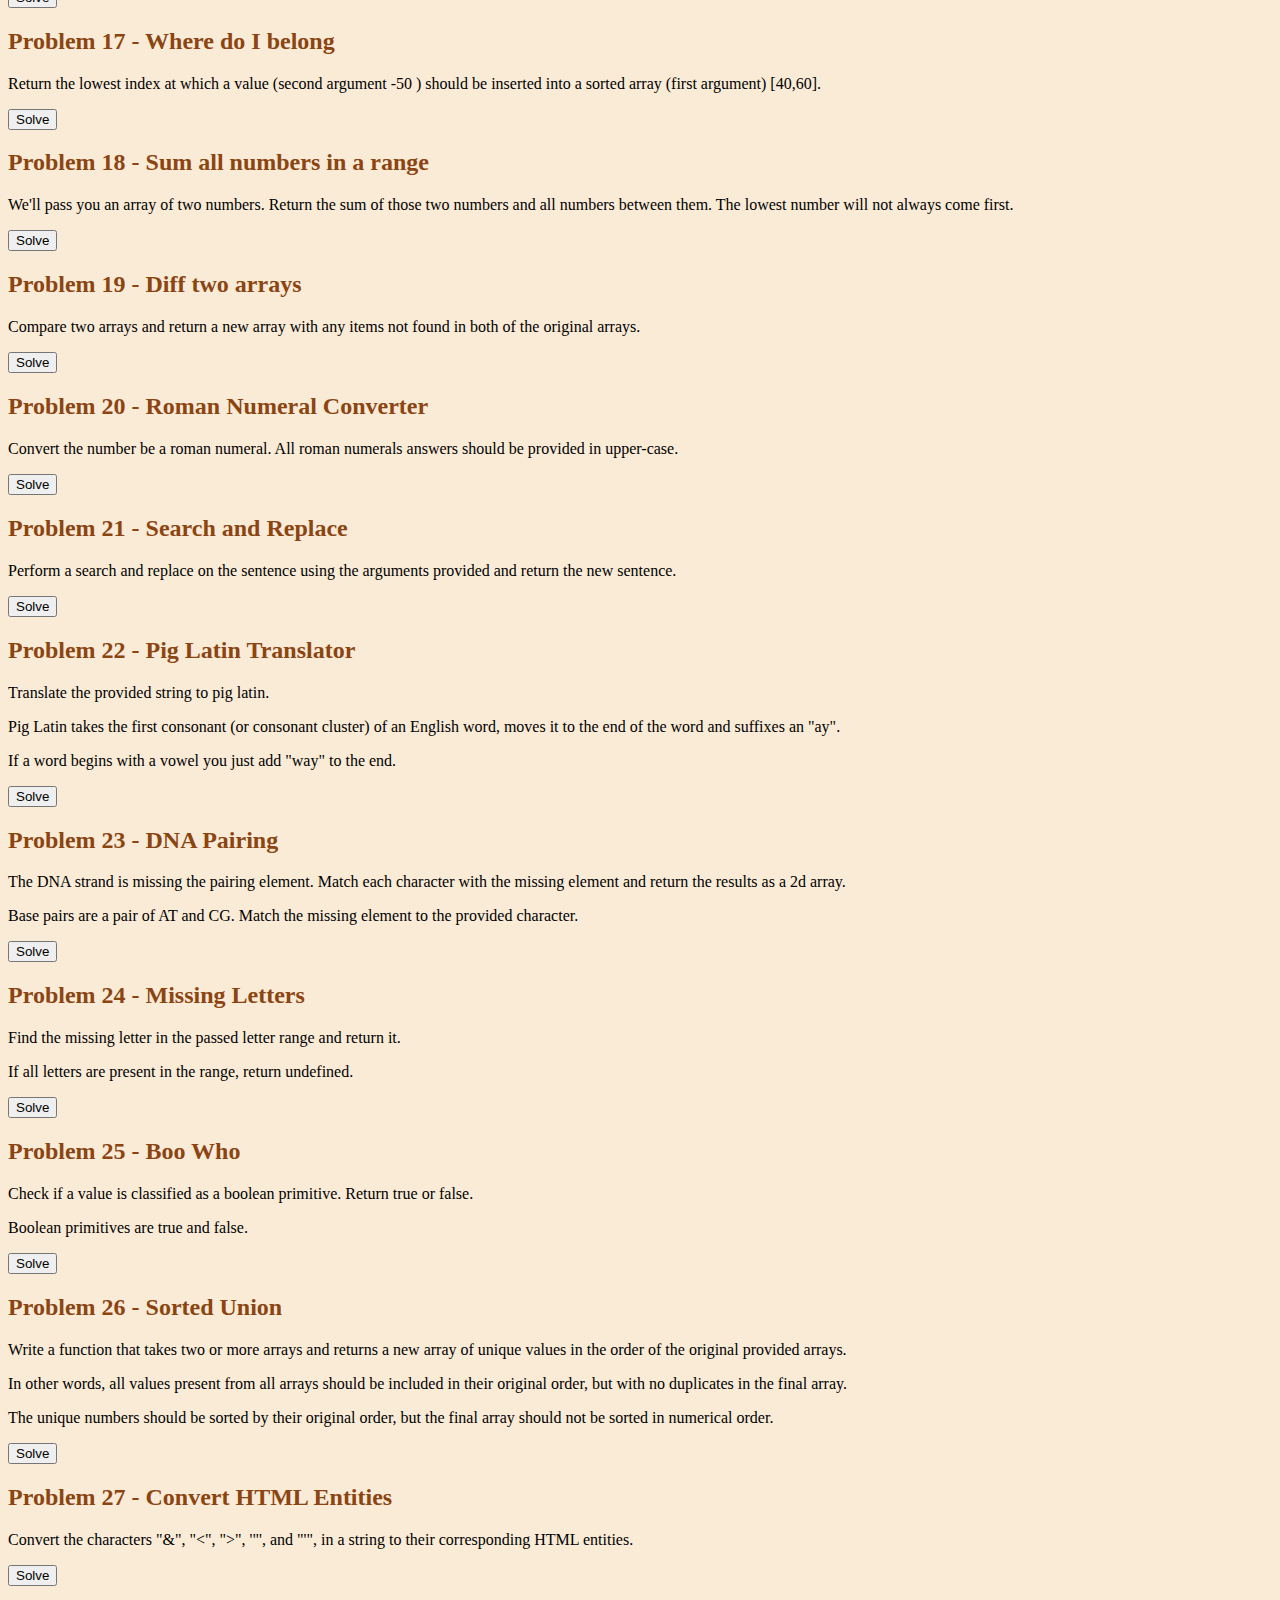
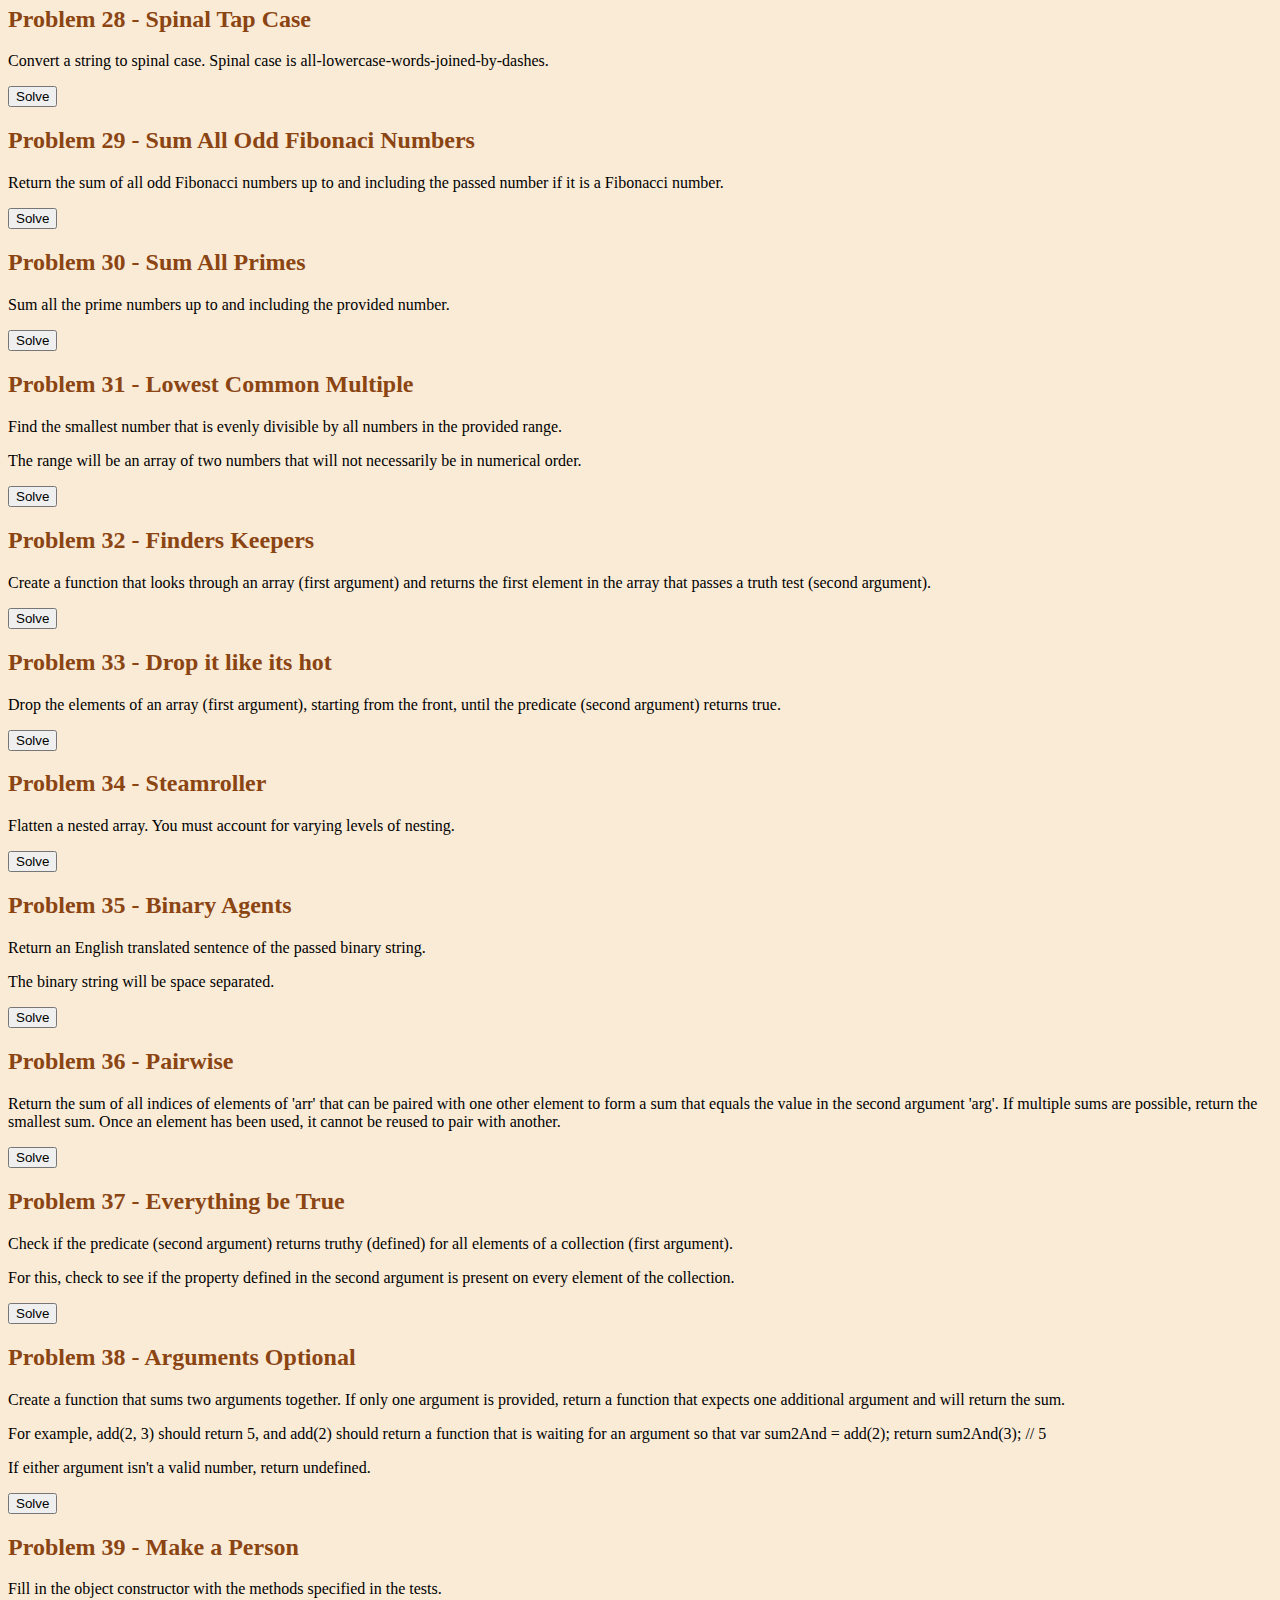
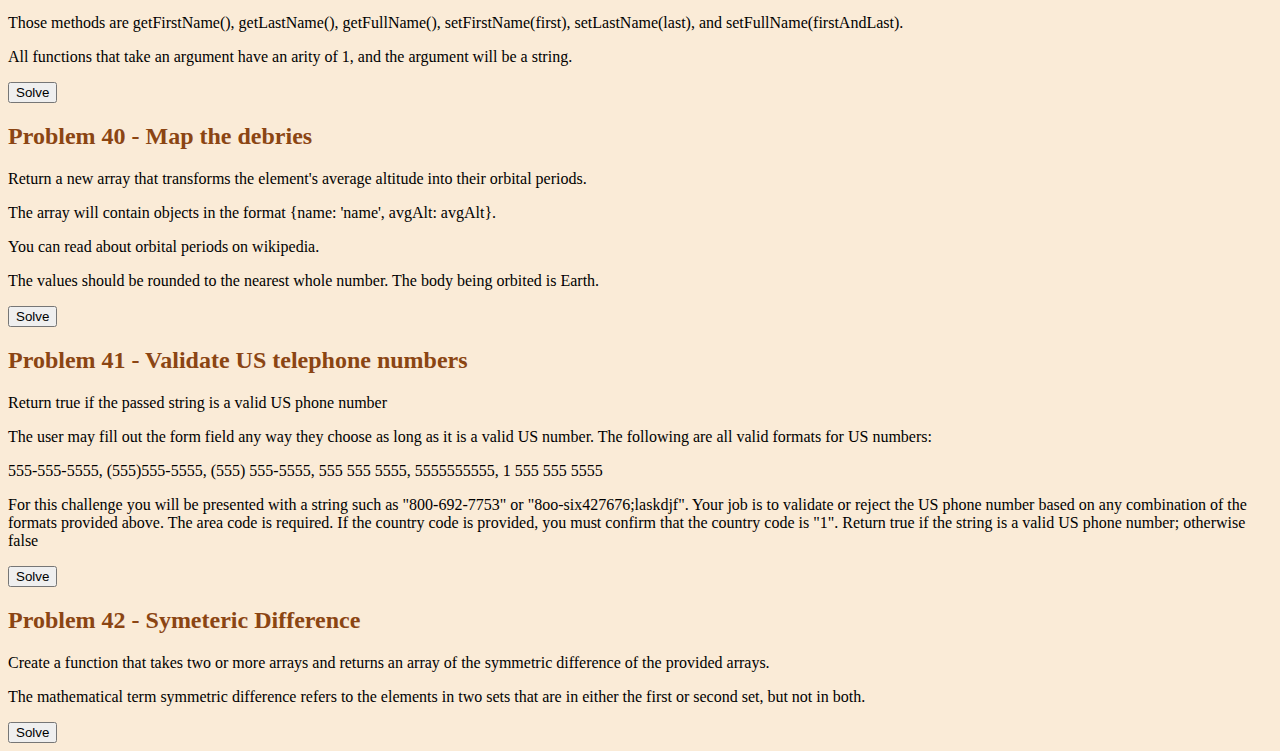
==== commit fdb9625d: "Problem 42 Symeteric Difference" ====
--- a/Bonfires/index.html
+++ b/Bonfires/index.html
@@ -198,5 +198,31 @@
 <button onclick="Solution39()">Solve</button>
 
 
+<h2>Problem 40 - Map the debries</h2>
+<p>Return a new array that transforms the element's average altitude into their orbital periods.</p>
+
+<p>The array will contain objects in the format {name: 'name', avgAlt: avgAlt}.</p>
+<p>You can read about orbital periods on wikipedia.
+</p><p>
+The values should be rounded to the nearest whole number. The body being orbited is Earth.</p>
+<button onclick="Solution40()">Solve</button>
+
+<h2>Problem 41 - Validate US telephone numbers</h2>
+<p>Return true if the passed string is a valid US phone number
+</p><p>
+The user may fill out the form field any way they choose as long as it is a valid US number. The following are all valid formats for US numbers:
+</p><p>
+555-555-5555, (555)555-5555, (555) 555-5555, 555 555 5555, 5555555555, 1 555 555 5555
+</p><p>
+For this challenge you will be presented with a string such as "800-692-7753" or "8oo-six427676;laskdjf". Your job is to validate or reject the US phone number based on any combination of the formats provided above. The area code is required. If the country code is provided, you must confirm that the country code is "1". Return true if the string is a valid US phone number; otherwise false</p>
+<button onclick="Solution41()">Solve</button>
+
+<h2>Problem 42 - Symeteric Difference</h2>
+<p>Create a function that takes two or more arrays and returns an array of the symmetric difference of the provided arrays.
+</p><p>
+The mathematical term symmetric difference refers to the elements in two sets that are in either the first or second set, but not in both.</p>
+<button onclick="Solution41()">Solve</button>
+
+
 </body>
 </html>